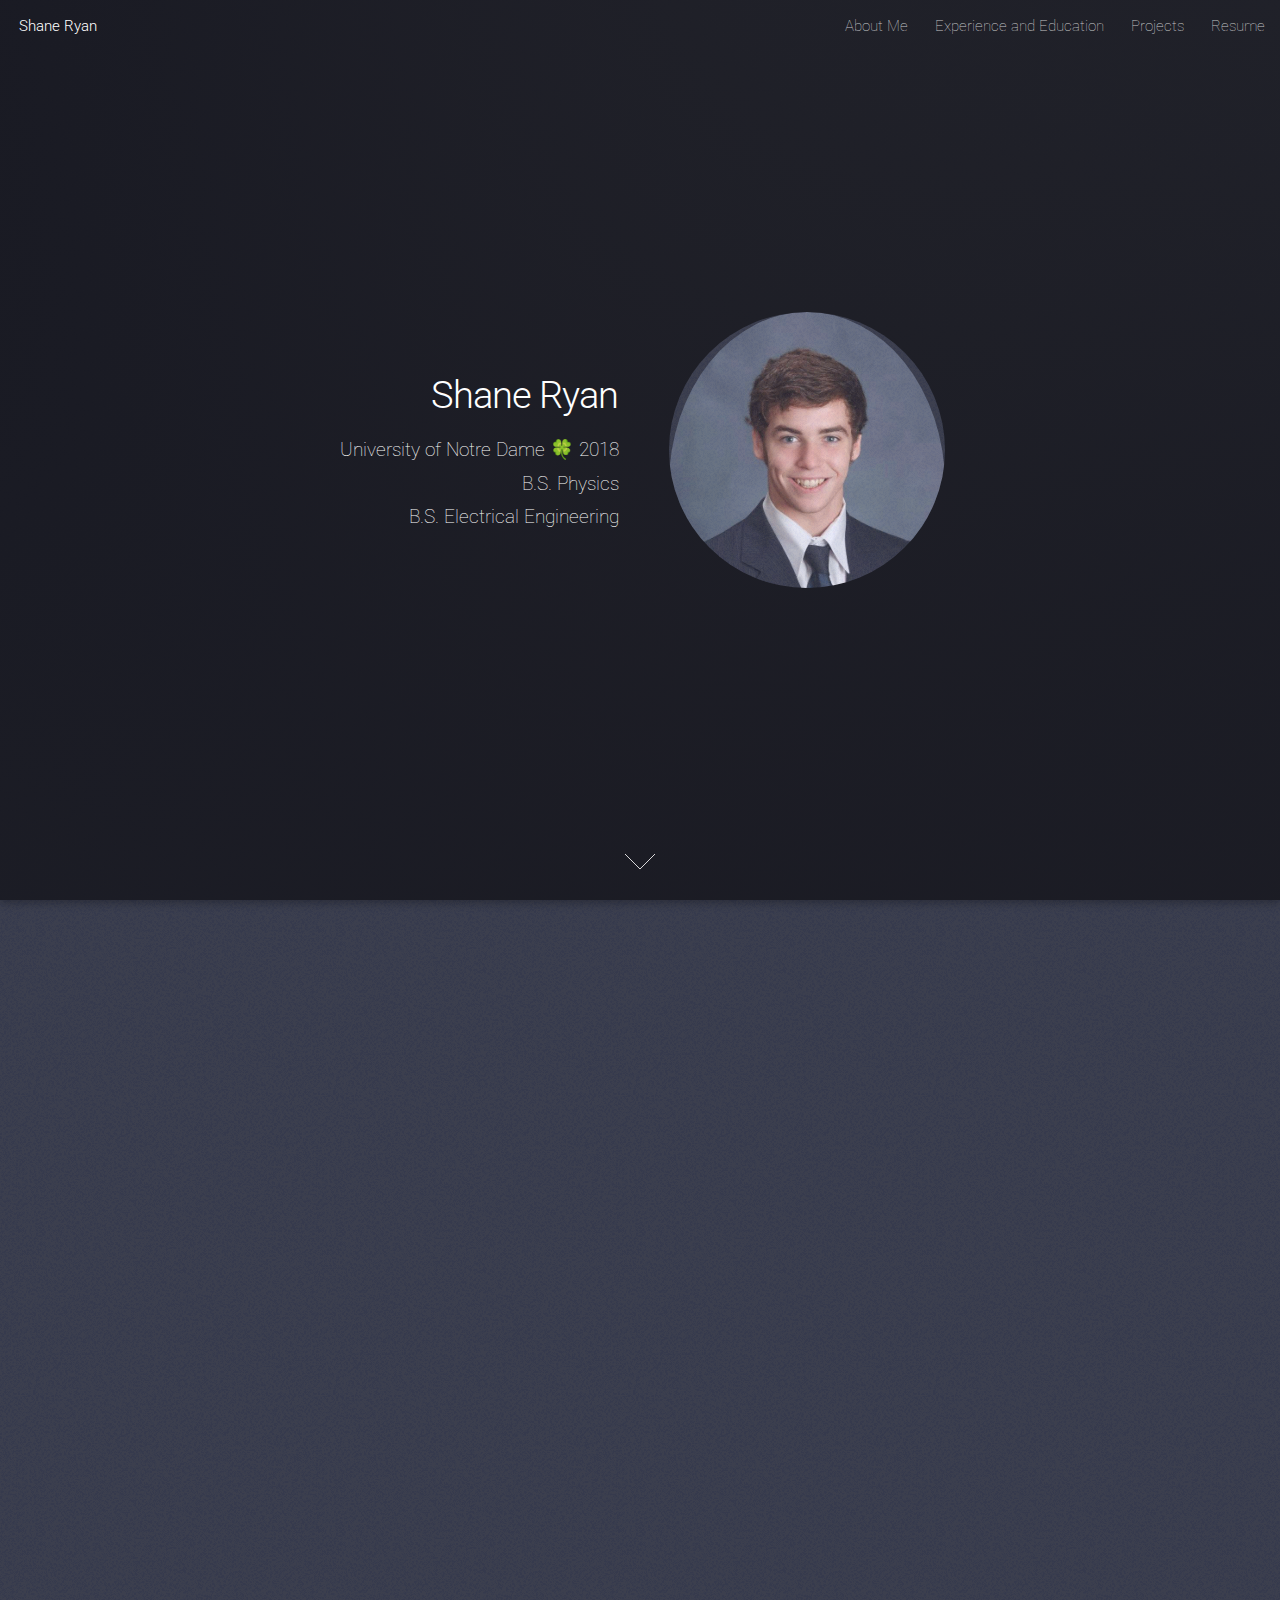
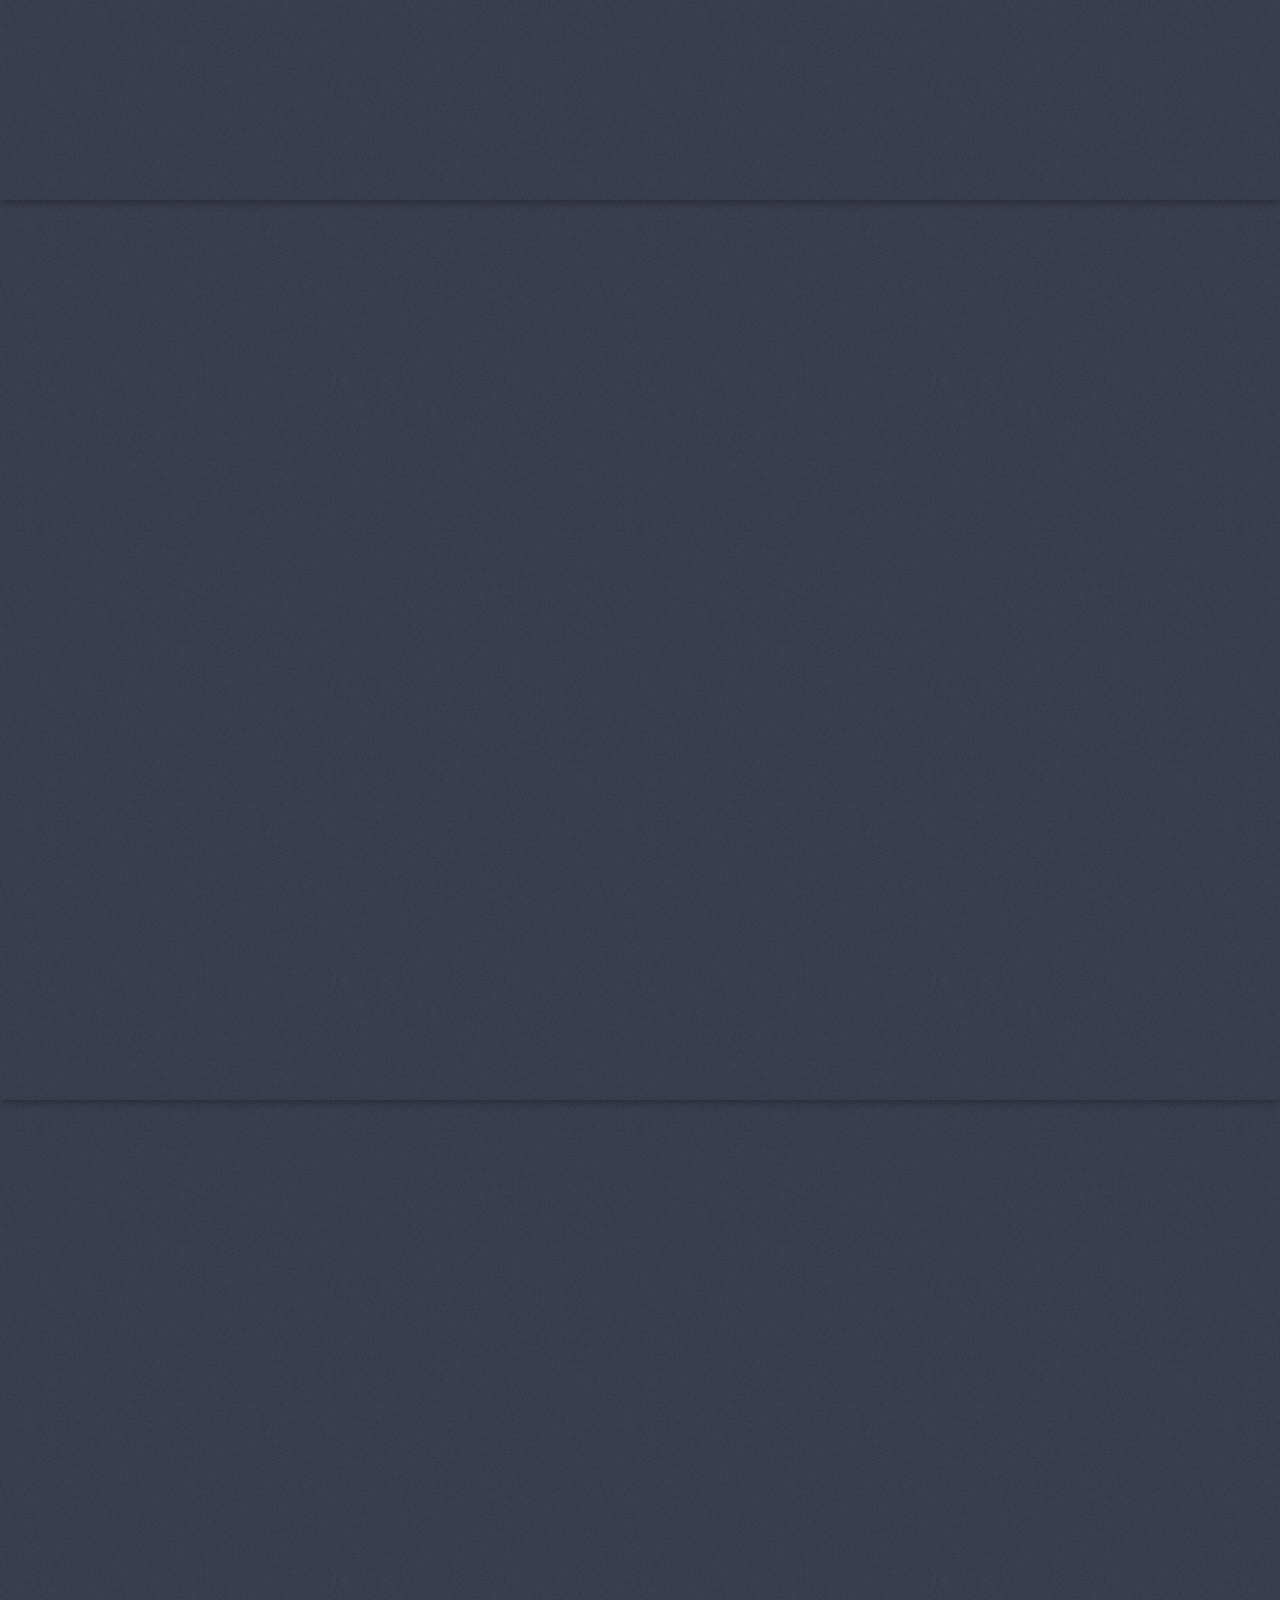
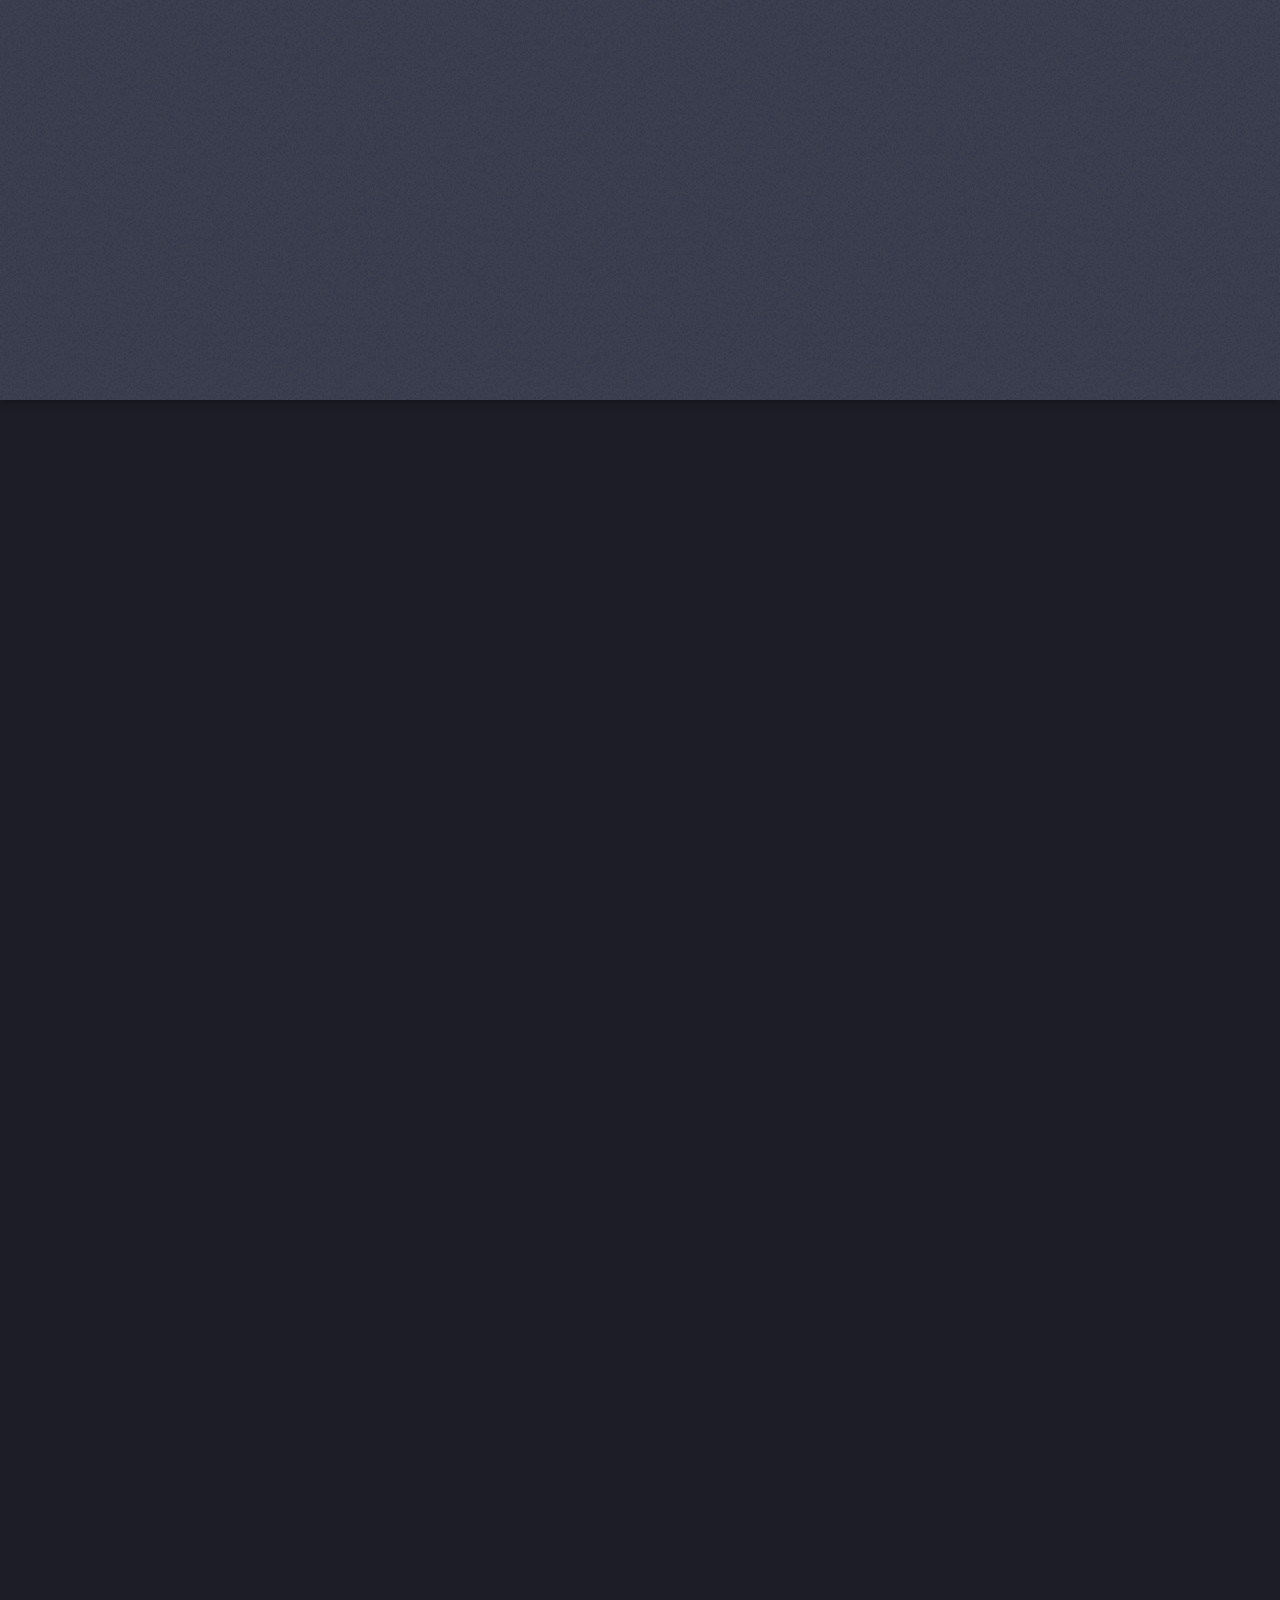
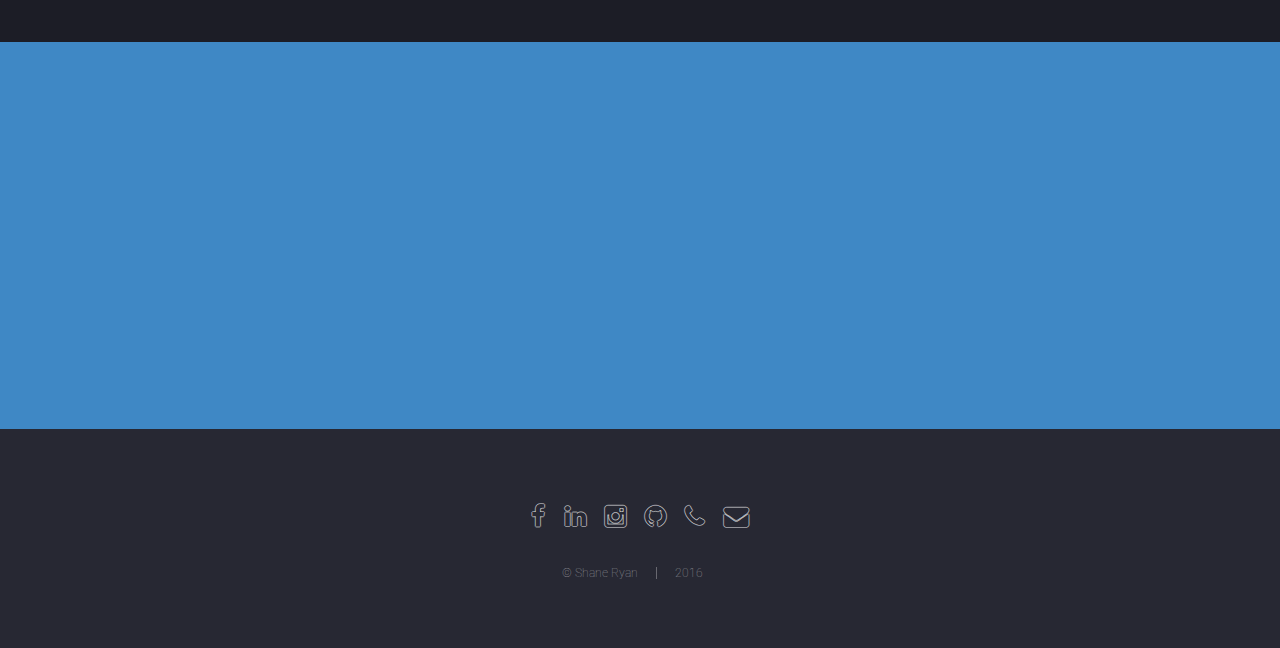
==== index.html @ 2a9b9710 "rearragning awards" ====
<!DOCTYPE HTML>
<!--
	Landed by HTML5 UP
	html5up.net | @n33co
	Free for personal and commercial use under the CCA 3.0 license (html5up.net/license)
-->
<html>
	<head>
		<title>Shane Ryan's Professional Page</title>
		<meta charset="utf-8" />
		<meta name="viewport" content="width=device-width, initial-scale=1" />
		<!--[if lte IE 8]><script src="assets/js/ie/html5shiv.js"></script><![endif]-->
		<link rel="stylesheet" href="assets/css/main.css" />
		<link rel="icon" href="images/logo_2.ico" type="image/x-icon" />
		<!--[if lte IE 9]><link rel="stylesheet" href="assets/css/ie9.css" /><![endif]-->
		<!--[if lte IE 8]><link rel="stylesheet" href="assets/css/ie8.css" /><![endif]-->
	</head>
	<body class="landing">
		<div id="page-wrapper">

			<!-- Header -->
				<header id="header">	
					<h1 id="logo"><a href="index.html" >Shane Ryan</a></h1>
					<nav id="nav">
						<ul>
							<li>
								<a href="index.html#aboutme" >About Me</a>
							</li>
							<li>
								<a href="experience.html" >Experience and Education</a>
								<ul>
									<li><a href="experience.html">University of Notre Dame</a></li>
									<li><a href="experience.html">Brodeur Nuclear Research</a></li>
									<li><a href="experience.html">Hall Optoelectronic Research</a></li>
									<li><a href="experience.html">Prospect High School</a></li>
								</ul>
							</li>
							<li>
								<a href="projects.html" >Projects</a>
								<ul>
								<!-- the idea here is to have a main projects page, with each
								drop down in the projects menu being able to jump to the project
								instance on that page.... i.e. projects.html#2 -->

									<li><a href="projects.html">Vintage Motorcycle Restoration</a></li>
									<li><a href="projects.html">POV Display</a></li>
									<li><a href="projects.html">3D Printed Drone</a></li>
									<li><a href="projects.html">Snapchat Group Server</a></li>
									<li><a href="projects.html">Internet Connected Keurig K40</a></li>
									<li><a href="projects.html">Dorm Mail Notification System</a></li>
									<li><a href="projects.html">NDRT Communications Payload</a></li>
									<li><a href="projects.html">NDRT Air Braking Payload</a></li>
								</ul>
							</li>
							<li>
								<a href="resume.pdf" >Resume</a>
									<ul>
										<li><a href="resume.pdf" >Overview</a></li>
										<li><a href="social.html" >Social Sites</a></li>
										<li><a href="index.html#contact" >Contact</a></li>
									</ul>
							</li>
							
							<!--
							<li><a href="index.html" class="button">Home</a></li>
							-->

						</ul>
					</nav>
				</header>

			<!-- Banner -->
				<section id="banner">
					<div class="content">
						<header>
							<h2>Shane Ryan</h2>
							<p>University of Notre Dame 🍀 2018<br>
							B.S. Physics<br>
							B.S. Electrical Engineering</p>
						</header>
						<span class="image"><img src="images/headshot.jpg" alt="" /></span>
					</div>
					<a href="#aboutme" class="goto-next scrolly">Next</a>
				</section>

			<!-- About Me -->
				<section id="aboutme" class="spotlight style1 bottom">
					<span class="image fit main"><img src="images/notredamebanner.jpg" alt="" /></span>
					<div class="content">
						<div class="container">
							<div class="row">
								<div class="4u 12u$(medium)">
									<header>
										<h2>Who I Am</h2>
										<ul>
											<li>Student</li>
											<li>Brother</li>
											<li>Teammate</li>
											<li>Leader</li>
										</ul>

										<!-- add bullets of inteerests here (i.e. space, tech, controls, flight, robotics, etc.) -->

									</header>
								</div>
								<div class="4u 12u$(medium)">
									<p>I am the oldest of five kids in a large, Irish family of seven.
									Championing hard work and committment, I was the 2014 Valedictorian of 
									Prospect High School, sporting a perfect GPA, 35 ACT, and 2310 SAT
									while playing varsity football and tennis.
									<br /><br />Achieving 5's on eleven AP exams in high school enabled my
									current pursuit of two degrees in four years at Notre Dame, namely Electrical Engineering
									and Physics.</p>
								</div>
								<div class="4u$ 12u$(medium)">
									<p>Now in my second year of school, I have conducted research with groups 
									in both fields.  Current leadership roles include acting as a Squad Lead 
									for the NASA sponsored Notre Dame Rocketry Team and my long-standing status as
									a campus-wide STEM tutor. <br /><br />
									Outside of the classroom I enjoy playing the acoustic guitar, tinkering with 
									Arch Linux, microcontrollers, and embedded systems, and playing dorm football and
									basketball.</p>
								</div>
							</div>
						</div>
					</div>
					<a href="#skills" class="goto-next scrolly">Next</a>
				</section>

				<!--changed-->

			<!-- Skills -->
				<section id="skills" class="spotlight style2 right">
					<span class="image fit main"><img src="images/electronics.jpg" alt="" /></span>
					<div class="content">
						<header>
							<h2>Skills</h2>
							<p>Here's what I have to offer</p>
						</header>
						<ul>
							<li>Proficient C Programmer</li>
							<li>Knowledge of C++, MATLAB, and Shell Scripting</li>
							<li>CAD - EAGLE, SolidWorks, Creo</li>
							<li>Laser Cutting and 3D Printing</li>
							<li>Electonic Systems and PCB Designgi</li>
							<li>PIC and AVR Microcontroller Enthusiast</li>
							<li>PID Control Experience</li>
							<li>HAM Radio Technicians License</li>
							<li>Experienced Linux User - Arch, git, VIM</li>
							<li>Learning Swift, HTML5 + CSS, Python, and PIC24 Assembly</li>
							<li>Excellent Comprehension and Problem Solving</li>
							<li>Thrive in Fast-Paced Environments</li>
							<li>Leader and Teammate</li>
						</ul>
						<ul class="actions">
							<li><a href="projects.html" class="button">Learn More</a></li>
						</ul>
					</div>
					<a href="#experience" class="goto-next scrolly">Next</a>
				</section>

			<!-- Experience -->
				<section id="experience" class="spotlight style3 left">
					<span class="image fit main bottom"><img src="images/space.jpg" alt="" /></span>
					<div class="content">
						<header>
							<h2>Experience</h2>
							<p>Jobs and Leadership Positions</p>
						</header>
						<ul>
							<h5><a href="https://www3.nd.edu/~nsl/html/people_students.html">Nuclear Research Lab Assistant</a></h5>
								<ul>
								<li>Designed high-voltage systems</li>
								<li>Collected and analyzed data</li>
								<li>Coauthored two scientific papers</li>
								</ul>
							<h5><a href="http://www3.nd.edu/~opto/">Optoelectronic Research Group Assistant</a></h5>
								<ul>
								<li>Repaired Class III water-cooled HeNe laser</li>
								<li>Characterized modes of said laser</li>
								<li>Assist in miscellaneous lab tasks currently</li>
								</ul>
							<h5><a href="http://ndrocketteam.com/#/team">Notre Dame Rocketry Team Squad Leader</a></h5>
								<ul>
								<li>Designed communications payload</li>
								<li>Overcame technical constraints</li>
								<li>Delegated work, managed people</li>
								</ul>
						</ul>
						<ul class="actions">
							<li><a href="experiences.html" class="button">Learn More</a></li>
						</ul>
					</div>
					<a href="#awards" class="goto-next scrolly">Next</a>
				</section>

			<!-- Awards -->
				<section id="awards" class="wrapper style1 special fade-up">
					<div class="container">
						<header class="major">
							<h2>Awards and Honors</h2>
							<p>Here are some of my recent accomplishments</p>
						</header>
						<div class="box alt">
							<div class="row uniform">
								<section class="4u 6u$(medium) 12u$(xsmall)">
									<span class="icon alt major fa-gears"></span>
									<h3>Engineering Honors Program</h3>
									<p>Recruited for a highly selective, twenty person, <a href="https://engineering.nd.edu/academics/programs/ehp/admission-to-esp-ehp">
									accelerated engineering program</a>&nbsp;on campus.</p>
								</section>

								<section class="4u 6u(medium) 12u$(xsmall)">
									<span class="icon alt major fa-university"></span>
									<h3>Trustey Engineering Scholar</h3>
									<p>Engineering <a href="http://financialaid.nd.edu/prospective-students/funding/merit-based-assistance/trustey-family-scholar-award/">
									Merit Scholarship</a>&nbsp;of $100,000 awarded to five Notre Dame students annually.</p>
								</section>

								<section class="4u$ 6u$(medium) 12u$(xsmall)">
									<span class="icon alt major fa-flask"></span>
									<h3>Rocketry Team Squad Leader</h3>
									<p>One of three Squad Leaders on the <a href="http://www.nasa.gov/audience/forstudents/studentlaunch/home/">
									NASA sponsored</a>&nbsp;Notre Dame Rocketry Team.</p>
								</section>

								<section class="4u 6u(medium) 12u$(xsmall)">
									<span class="icon alt major fa-graduation-cap"></span>
									<h3>Prospect High School Valedictorian</h3>
									<p>Number 1 of 525 in my <a href="http://www.usnews.com/education/best-high-schools/illinois/districts/township-high-school-district-214/prospect-high-school-6471">school</a>&nbsp;and highest GPA in the school district.</p>
								</section>

								<section class="4u 6u$(medium) 12u$(xsmall)">
									<span class="icon alt major fa-file-text"></span>
									<h3>Co-Author of Two Scientific Papers</h3>
                                    <p>Listed as co-author of <a href="RF_Carpet_Repelling_Force-v7.pdf">two publications</a>&nbsp;in 
                                    a prominent nuclear science journal.</p>
								</section>

								<section class="4u$ 6u(medium) 12u$(xsmall)">
									<span class="icon alt major">
										<p></p>
											<p><h2>2310</h2></p>
									</span>
									<h3>SAT</h3>
									<p>Scoring a 2310 three-part and 1580 two-part places me higher than
									<a href="https://en.wikipedia.org/wiki/SAT#Raw_scores.2C_scaled_scores.2C_and_percentiles" >99.5</a>
									&nbsp;percent of test takers.</p>
								</section>

								<section class="4u 6u(medium) 12u$(xsmall)">
									<span class="icon alt major fa">
										<p></p>
											<p><h2>5</h2></p>
									</span>
									<h3>National AP Scholar</h3>
									<p>Earned by scoring 5's on eleven rigorous AP exams.</p>
								</section>

								<section class="4u 6u$(medium) 12u$(xsmall)">
									<span class="icon alt major">
										<p></p>
											<p><h2>35</h2></p>
									</span>
									<h3>ACT</h3>
									<p>Perfect scores on Reading, Math, and Science, with a superscored 36.<br>
									<a href="https://en.wikipedia.org/wiki/ACT_(test)#Score_cumulative_percentages_and_comparison_with_SAT" >Statistics</a></p>
								</section>
                                
								<section class="4u$ 6u(medium) 12u$(xsmall)">
									<span class="icon alt major fa-trophy"></span>
									<h3>National Merit Semifinalist</h3>
									<p>Excelled in nationally standardized testing prior to the SAT and ACT.</p>
								</section>
							</div>
						</div>
						<footer class="major">
							<ul class="actions">
								<li><a href="resume.pdf" class="button special">Resume</a></li>
							</ul>
						</footer>
					</div>
				</section>

			<!-- Contact -->
				<section id="contact" class="wrapper style2 special fade-up">
					<div class="container">
						<header>
							<h2>Contact Me</h2>
							<p>Thank you for your time!<br>
							Feel free to reach out to me.</p>
							<nav>
							<ul class="icons">
								<li><a href="tel:1-847-962-1708" class="button special"><span class="label">Phone</span></a></li>
								<li><a href="mailto:sryan8@nd.edu" class="button special"><span class="label">Email</span></a></li>
							</ul>
							</nav>
							<ul>
								<p>847-962-1708&nbsp;&nbsp;&nbsp;&nbsp;&nbsp;&bull;&nbsp;&nbsp;&nbsp;&nbsp;&nbsp;sryan8@nd.edu</p>
							</ul>
						</header>
					</div>
				</section>

			<!-- Footer -->
				<footer id="footer">
					<ul class="icons">
						<li><a href="https://www.facebook.com/shane.1027" class="icon alt fa-facebook"><span class="label">Facebook</span></a></li>
						<li><a href="#" class="icon alt fa-linkedin"><span class="label">LinkedIn</span></a></li>
						<li><a href="https://www.instagram.com/sryan1027/" class="icon alt fa-instagram"><span class="label">Instagram</span></a></li>
						<li><a href="https://www.github.com/shane1027" class="icon alt fa-github"><span class="label">GitHub</span></a></li>
						<li><a href="tel:1-847-962-1708" class="icon alt fa-phone"><span class="label">Phone</span></a></li>
						<li><a href="mailto:sryan8@nd.edu" class="icon alt fa-envelope"><span class="label">Email</span></a></li>
					</ul>
					<ul class="copyright">
						<li>&copy; Shane Ryan</li><li>2016 &nbsp;&nbsp;&nbsp;&nbsp;</li>
					</ul>
				</footer>

		</div>

		<!-- Scripts -->
			<script src="assets/js/jquery.min.js"></script>
			<script src="assets/js/jquery.scrolly.min.js"></script>
			<script src="assets/js/jquery.dropotron.min.js"></script>
			<script src="assets/js/jquery.scrollex.min.js"></script>
			<script src="assets/js/skel.min.js"></script>
			<script src="assets/js/util.js"></script>
			<!--[if lte IE 8]><script src="assets/js/ie/respond.min.js"></script><![endif]-->
			<script src="assets/js/main.js"></script>

	</body>
</html>
---- assets/css/main.css ----
@import url("font-awesome.min.css");
@import url("http://fonts.googleapis.com/css?family=Roboto:100,300,100italic,300italic");

/*
	Landed by HTML5 UP
	html5up.net | @n33co
	Free for personal and commercial use under the CCA 3.0 license (html5up.net/license)
*/

/* Reset */

	html, body, div, span, applet, object, iframe, h1, h2, h3, h4, h5, h6, p, blockquote, pre, a, abbr, acronym, address, big, cite, code, del, dfn, em, img, ins, kbd, q, s, samp, small, strike, strong, sub, sup, tt, var, b, u, i, center, dl, dt, dd, ol, ul, li, fieldset, form, label, legend, table, caption, tbody, tfoot, thead, tr, th, td, article, aside, canvas, details, embed, figure, figcaption, footer, header, hgroup, menu, nav, output, ruby, section, summary, time, mark, audio, video {
		margin: 0;
		padding: 0;
		border: 0;
		font-size: 100%;
		font: inherit;
		vertical-align: baseline;
	}

	article, aside, details, figcaption, figure, footer, header, hgroup, menu, nav, section {
		display: block;
	}

	body {
		line-height: 1;
	}

	ol, ul {
		list-style: none;
	}

	blockquote, q {
		quotes: none;
	}

	blockquote:before, blockquote:after, q:before, q:after {
		content: '';
		content: none;
	}

	table {
		border-collapse: collapse;
		border-spacing: 0;
	}

	body {
		-webkit-text-size-adjust: none;
	}

/* Box Model */

	*, *:before, *:after {
		-moz-box-sizing: border-box;
		-webkit-box-sizing: border-box;
		box-sizing: border-box;
	}

/* Containers */

	.container {
		margin-left: auto;
		margin-right: auto;
	}

	.container.\31 25\25 {
		width: 100%;
		max-width: 87.5em;
		min-width: 70em;
	}

	.container.\37 5\25 {
		width: 52.5em;
	}

	.container.\35 0\25 {
		width: 35em;
	}

	.container.\32 5\25 {
		width: 17.5em;
	}

	.container {
		width: 70em;
	}

	@media screen and (max-width: 1680px) {

		.container.\31 25\25 {
			width: 100%;
			max-width: 87.5em;
			min-width: 70em;
		}

		.container.\37 5\25 {
			width: 52.5em;
		}

		.container.\35 0\25 {
			width: 35em;
		}

		.container.\32 5\25 {
			width: 17.5em;
		}

		.container {
			width: 70em;
		}

	}

	@media screen and (max-width: 1280px) {

		.container.\31 25\25 {
			width: 100%;
			max-width: 112.5%;
			min-width: 90%;
		}

		.container.\37 5\25 {
			width: 67.5%;
		}

		.container.\35 0\25 {
			width: 45%;
		}

		.container.\32 5\25 {
			width: 22.5%;
		}

		.container {
			width: 90%;
		}

	}

	@media screen and (max-width: 980px) {

		.container.\31 25\25 {
			width: 100%;
			max-width: 125%;
			min-width: 100%;
		}

		.container.\37 5\25 {
			width: 75%;
		}

		.container.\35 0\25 {
			width: 50%;
		}

		.container.\32 5\25 {
			width: 25%;
		}

		.container {
			width: 100% !important;
		}

	}

	@media screen and (max-width: 736px) {

		.container.\31 25\25 {
			width: 100%;
			max-width: 125%;
			min-width: 100%;
		}

		.container.\37 5\25 {
			width: 75%;
		}

		.container.\35 0\25 {
			width: 50%;
		}

		.container.\32 5\25 {
			width: 25%;
		}

		.container {
			width: 100% !important;
		}

	}

	@media screen and (max-width: 480px) {

		.container.\31 25\25 {
			width: 100%;
			max-width: 125%;
			min-width: 100%;
		}

		.container.\37 5\25 {
			width: 75%;
		}

		.container.\35 0\25 {
			width: 50%;
		}

		.container.\32 5\25 {
			width: 25%;
		}

		.container {
			width: 100% !important;
		}

	}

/* Grid */

	.row {
		border-bottom: solid 1px transparent;
		-moz-box-sizing: border-box;
		-webkit-box-sizing: border-box;
		box-sizing: border-box;
	}

	.row > * {
		float: left;
		-moz-box-sizing: border-box;
		-webkit-box-sizing: border-box;
		box-sizing: border-box;
	}

	.row:after, .row:before {
		content: '';
		display: block;
		clear: both;
		height: 0;
	}

	.row.uniform > * > :first-child {
		margin-top: 0;
	}

	.row.uniform > * > :last-child {
		margin-bottom: 0;
	}

	.row.\30 \25 > * {
		padding: 0 0 0 0em;
	}

	.row.\30 \25 {
		margin: 0 0 -1px 0em;
	}

	.row.uniform.\30 \25 > * {
		padding: 0em 0 0 0em;
	}

	.row.uniform.\30 \25 {
		margin: 0em 0 -1px 0em;
	}

	.row > * {
		padding: 0 0 0 2.5em;
	}

	.row {
		margin: 0 0 -1px -2.5em;
	}

	.row.uniform > * {
		padding: 2.5em 0 0 2.5em;
	}

	.row.uniform {
		margin: -2.5em 0 -1px -2.5em;
	}

	.row.\32 00\25 > * {
		padding: 0 0 0 5em;
	}

	.row.\32 00\25 {
		margin: 0 0 -1px -5em;
	}

	.row.uniform.\32 00\25 > * {
		padding: 5em 0 0 5em;
	}

	.row.uniform.\32 00\25 {
		margin: -5em 0 -1px -5em;
	}

	.row.\31 50\25 > * {
		padding: 0 0 0 3.75em;
	}

	.row.\31 50\25 {
		margin: 0 0 -1px -3.75em;
	}

	.row.uniform.\31 50\25 > * {
		padding: 3.75em 0 0 3.75em;
	}

	.row.uniform.\31 50\25 {
		margin: -3.75em 0 -1px -3.75em;
	}

	.row.\35 0\25 > * {
		padding: 0 0 0 1.25em;
	}

	.row.\35 0\25 {
		margin: 0 0 -1px -1.25em;
	}

	.row.uniform.\35 0\25 > * {
		padding: 1.25em 0 0 1.25em;
	}

	.row.uniform.\35 0\25 {
		margin: -1.25em 0 -1px -1.25em;
	}

	.row.\32 5\25 > * {
		padding: 0 0 0 0.625em;
	}

	.row.\32 5\25 {
		margin: 0 0 -1px -0.625em;
	}

	.row.uniform.\32 5\25 > * {
		padding: 0.625em 0 0 0.625em;
	}

	.row.uniform.\32 5\25 {
		margin: -0.625em 0 -1px -0.625em;
	}

	.\31 2u, .\31 2u\24 {
		width: 100%;
		clear: none;
		margin-left: 0;
	}

	.\31 1u, .\31 1u\24 {
		width: 91.6666666667%;
		clear: none;
		margin-left: 0;
	}

	.\31 0u, .\31 0u\24 {
		width: 83.3333333333%;
		clear: none;
		margin-left: 0;
	}

	.\39 u, .\39 u\24 {
		width: 75%;
		clear: none;
		margin-left: 0;
	}

	.\38 u, .\38 u\24 {
		width: 66.6666666667%;
		clear: none;
		margin-left: 0;
	}

	.\37 u, .\37 u\24 {
		width: 58.3333333333%;
		clear: none;
		margin-left: 0;
	}

	.\36 u, .\36 u\24 {
		width: 50%;
		clear: none;
		margin-left: 0;
	}

	.\35 u, .\35 u\24 {
		width: 41.6666666667%;
		clear: none;
		margin-left: 0;
	}

	.\34 u, .\34 u\24 {
		width: 33.3333333333%;
		clear: none;
		margin-left: 0;
	}

	.\33 u, .\33 u\24 {
		width: 25%;
		clear: none;
		margin-left: 0;
	}

	.\32 u, .\32 u\24 {
		width: 16.6666666667%;
		clear: none;
		margin-left: 0;
	}

	.\31 u, .\31 u\24 {
		width: 8.3333333333%;
		clear: none;
		margin-left: 0;
	}

	.\31 2u\24 + *,
	.\31 1u\24 + *,
	.\31 0u\24 + *,
	.\39 u\24 + *,
	.\38 u\24 + *,
	.\37 u\24 + *,
	.\36 u\24 + *,
	.\35 u\24 + *,
	.\34 u\24 + *,
	.\33 u\24 + *,
	.\32 u\24 + *,
	.\31 u\24 + * {
		clear: left;
	}

	.\-11u {
		margin-left: 91.66667%;
	}

	.\-10u {
		margin-left: 83.33333%;
	}

	.\-9u {
		margin-left: 75%;
	}

	.\-8u {
		margin-left: 66.66667%;
	}

	.\-7u {
		margin-left: 58.33333%;
	}

	.\-6u {
		margin-left: 50%;
	}

	.\-5u {
		margin-left: 41.66667%;
	}

	.\-4u {
		margin-left: 33.33333%;
	}

	.\-3u {
		margin-left: 25%;
	}

	.\-2u {
		margin-left: 16.66667%;
	}

	.\-1u {
		margin-left: 8.33333%;
	}

	@media screen and (max-width: 1680px) {

		.row > * {
			padding: 0 0 0 2.5em;
		}

		.row {
			margin: 0 0 -1px -2.5em;
		}

		.row.uniform > * {
			padding: 2.5em 0 0 2.5em;
		}

		.row.uniform {
			margin: -2.5em 0 -1px -2.5em;
		}

		.row.\32 00\25 > * {
			padding: 0 0 0 5em;
		}

		.row.\32 00\25 {
			margin: 0 0 -1px -5em;
		}

		.row.uniform.\32 00\25 > * {
			padding: 5em 0 0 5em;
		}

		.row.uniform.\32 00\25 {
			margin: -5em 0 -1px -5em;
		}

		.row.\31 50\25 > * {
			padding: 0 0 0 3.75em;
		}

		.row.\31 50\25 {
			margin: 0 0 -1px -3.75em;
		}

		.row.uniform.\31 50\25 > * {
			padding: 3.75em 0 0 3.75em;
		}

		.row.uniform.\31 50\25 {
			margin: -3.75em 0 -1px -3.75em;
		}

		.row.\35 0\25 > * {
			padding: 0 0 0 1.25em;
		}

		.row.\35 0\25 {
			margin: 0 0 -1px -1.25em;
		}

		.row.uniform.\35 0\25 > * {
			padding: 1.25em 0 0 1.25em;
		}

		.row.uniform.\35 0\25 {
			margin: -1.25em 0 -1px -1.25em;
		}

		.row.\32 5\25 > * {
			padding: 0 0 0 0.625em;
		}

		.row.\32 5\25 {
			margin: 0 0 -1px -0.625em;
		}

		.row.uniform.\32 5\25 > * {
			padding: 0.625em 0 0 0.625em;
		}

		.row.uniform.\32 5\25 {
			margin: -0.625em 0 -1px -0.625em;
		}

		.\31 2u\28xlarge\29, .\31 2u\24\28xlarge\29 {
			width: 100%;
			clear: none;
			margin-left: 0;
		}

		.\31 1u\28xlarge\29, .\31 1u\24\28xlarge\29 {
			width: 91.6666666667%;
			clear: none;
			margin-left: 0;
		}

		.\31 0u\28xlarge\29, .\31 0u\24\28xlarge\29 {
			width: 83.3333333333%;
			clear: none;
			margin-left: 0;
		}

		.\39 u\28xlarge\29, .\39 u\24\28xlarge\29 {
			width: 75%;
			clear: none;
			margin-left: 0;
		}

		.\38 u\28xlarge\29, .\38 u\24\28xlarge\29 {
			width: 66.6666666667%;
			clear: none;
			margin-left: 0;
		}

		.\37 u\28xlarge\29, .\37 u\24\28xlarge\29 {
			width: 58.3333333333%;
			clear: none;
			margin-left: 0;
		}

		.\36 u\28xlarge\29, .\36 u\24\28xlarge\29 {
			width: 50%;
			clear: none;
			margin-left: 0;
		}

		.\35 u\28xlarge\29, .\35 u\24\28xlarge\29 {
			width: 41.6666666667%;
			clear: none;
			margin-left: 0;
		}

		.\34 u\28xlarge\29, .\34 u\24\28xlarge\29 {
			width: 33.3333333333%;
			clear: none;
			margin-left: 0;
		}

		.\33 u\28xlarge\29, .\33 u\24\28xlarge\29 {
			width: 25%;
			clear: none;
			margin-left: 0;
		}

		.\32 u\28xlarge\29, .\32 u\24\28xlarge\29 {
			width: 16.6666666667%;
			clear: none;
			margin-left: 0;
		}

		.\31 u\28xlarge\29, .\31 u\24\28xlarge\29 {
			width: 8.3333333333%;
			clear: none;
			margin-left: 0;
		}

		.\31 2u\24\28xlarge\29 + *,
		.\31 1u\24\28xlarge\29 + *,
		.\31 0u\24\28xlarge\29 + *,
		.\39 u\24\28xlarge\29 + *,
		.\38 u\24\28xlarge\29 + *,
		.\37 u\24\28xlarge\29 + *,
		.\36 u\24\28xlarge\29 + *,
		.\35 u\24\28xlarge\29 + *,
		.\34 u\24\28xlarge\29 + *,
		.\33 u\24\28xlarge\29 + *,
		.\32 u\24\28xlarge\29 + *,
		.\31 u\24\28xlarge\29 + * {
			clear: left;
		}

		.\-11u\28xlarge\29 {
			margin-left: 91.66667%;
		}

		.\-10u\28xlarge\29 {
			margin-left: 83.33333%;
		}

		.\-9u\28xlarge\29 {
			margin-left: 75%;
		}

		.\-8u\28xlarge\29 {
			margin-left: 66.66667%;
		}

		.\-7u\28xlarge\29 {
			margin-left: 58.33333%;
		}

		.\-6u\28xlarge\29 {
			margin-left: 50%;
		}

		.\-5u\28xlarge\29 {
			margin-left: 41.66667%;
		}

		.\-4u\28xlarge\29 {
			margin-left: 33.33333%;
		}

		.\-3u\28xlarge\29 {
			margin-left: 25%;
		}

		.\-2u\28xlarge\29 {
			margin-left: 16.66667%;
		}

		.\-1u\28xlarge\29 {
			margin-left: 8.33333%;
		}

	}

	@media screen and (max-width: 1280px) {

		.row > * {
			padding: 0 0 0 2.5em;
		}

		.row {
			margin: 0 0 -1px -2.5em;
		}

		.row.uniform > * {
			padding: 2.5em 0 0 2.5em;
		}

		.row.uniform {
			margin: -2.5em 0 -1px -2.5em;
		}

		.row.\32 00\25 > * {
			padding: 0 0 0 5em;
		}

		.row.\32 00\25 {
			margin: 0 0 -1px -5em;
		}

		.row.uniform.\32 00\25 > * {
			padding: 5em 0 0 5em;
		}

		.row.uniform.\32 00\25 {
			margin: -5em 0 -1px -5em;
		}

		.row.\31 50\25 > * {
			padding: 0 0 0 3.75em;
		}

		.row.\31 50\25 {
			margin: 0 0 -1px -3.75em;
		}

		.row.uniform.\31 50\25 > * {
			padding: 3.75em 0 0 3.75em;
		}

		.row.uniform.\31 50\25 {
			margin: -3.75em 0 -1px -3.75em;
		}

		.row.\35 0\25 > * {
			padding: 0 0 0 1.25em;
		}

		.row.\35 0\25 {
			margin: 0 0 -1px -1.25em;
		}

		.row.uniform.\35 0\25 > * {
			padding: 1.25em 0 0 1.25em;
		}

		.row.uniform.\35 0\25 {
			margin: -1.25em 0 -1px -1.25em;
		}

		.row.\32 5\25 > * {
			padding: 0 0 0 0.625em;
		}

		.row.\32 5\25 {
			margin: 0 0 -1px -0.625em;
		}

		.row.uniform.\32 5\25 > * {
			padding: 0.625em 0 0 0.625em;
		}

		.row.uniform.\32 5\25 {
			margin: -0.625em 0 -1px -0.625em;
		}

		.\31 2u\28large\29, .\31 2u\24\28large\29 {
			width: 100%;
			clear: none;
			margin-left: 0;
		}

		.\31 1u\28large\29, .\31 1u\24\28large\29 {
			width: 91.6666666667%;
			clear: none;
			margin-left: 0;
		}

		.\31 0u\28large\29, .\31 0u\24\28large\29 {
			width: 83.3333333333%;
			clear: none;
			margin-left: 0;
		}

		.\39 u\28large\29, .\39 u\24\28large\29 {
			width: 75%;
			clear: none;
			margin-left: 0;
		}

		.\38 u\28large\29, .\38 u\24\28large\29 {
			width: 66.6666666667%;
			clear: none;
			margin-left: 0;
		}

		.\37 u\28large\29, .\37 u\24\28large\29 {
			width: 58.3333333333%;
			clear: none;
			margin-left: 0;
		}

		.\36 u\28large\29, .\36 u\24\28large\29 {
			width: 50%;
			clear: none;
			margin-left: 0;
		}

		.\35 u\28large\29, .\35 u\24\28large\29 {
			width: 41.6666666667%;
			clear: none;
			margin-left: 0;
		}

		.\34 u\28large\29, .\34 u\24\28large\29 {
			width: 33.3333333333%;
			clear: none;
			margin-left: 0;
		}

		.\33 u\28large\29, .\33 u\24\28large\29 {
			width: 25%;
			clear: none;
			margin-left: 0;
		}

		.\32 u\28large\29, .\32 u\24\28large\29 {
			width: 16.6666666667%;
			clear: none;
			margin-left: 0;
		}

		.\31 u\28large\29, .\31 u\24\28large\29 {
			width: 8.3333333333%;
			clear: none;
			margin-left: 0;
		}

		.\31 2u\24\28large\29 + *,
		.\31 1u\24\28large\29 + *,
		.\31 0u\24\28large\29 + *,
		.\39 u\24\28large\29 + *,
		.\38 u\24\28large\29 + *,
		.\37 u\24\28large\29 + *,
		.\36 u\24\28large\29 + *,
		.\35 u\24\28large\29 + *,
		.\34 u\24\28large\29 + *,
		.\33 u\24\28large\29 + *,
		.\32 u\24\28large\29 + *,
		.\31 u\24\28large\29 + * {
			clear: left;
		}

		.\-11u\28large\29 {
			margin-left: 91.66667%;
		}

		.\-10u\28large\29 {
			margin-left: 83.33333%;
		}

		.\-9u\28large\29 {
			margin-left: 75%;
		}

		.\-8u\28large\29 {
			margin-left: 66.66667%;
		}

		.\-7u\28large\29 {
			margin-left: 58.33333%;
		}

		.\-6u\28large\29 {
			margin-left: 50%;
		}

		.\-5u\28large\29 {
			margin-left: 41.66667%;
		}

		.\-4u\28large\29 {
			margin-left: 33.33333%;
		}

		.\-3u\28large\29 {
			margin-left: 25%;
		}

		.\-2u\28large\29 {
			margin-left: 16.66667%;
		}

		.\-1u\28large\29 {
			margin-left: 8.33333%;
		}

	}

	@media screen and (max-width: 980px) {

		.row > * {
			padding: 0 0 0 2.5em;
		}

		.row {
			margin: 0 0 -1px -2.5em;
		}

		.row.uniform > * {
			padding: 2.5em 0 0 2.5em;
		}

		.row.uniform {
			margin: -2.5em 0 -1px -2.5em;
		}

		.row.\32 00\25 > * {
			padding: 0 0 0 5em;
		}

		.row.\32 00\25 {
			margin: 0 0 -1px -5em;
		}

		.row.uniform.\32 00\25 > * {
			padding: 5em 0 0 5em;
		}

		.row.uniform.\32 00\25 {
			margin: -5em 0 -1px -5em;
		}

		.row.\31 50\25 > * {
			padding: 0 0 0 3.75em;
		}

		.row.\31 50\25 {
			margin: 0 0 -1px -3.75em;
		}

		.row.uniform.\31 50\25 > * {
			padding: 3.75em 0 0 3.75em;
		}

		.row.uniform.\31 50\25 {
			margin: -3.75em 0 -1px -3.75em;
		}

		.row.\35 0\25 > * {
			padding: 0 0 0 1.25em;
		}

		.row.\35 0\25 {
			margin: 0 0 -1px -1.25em;
		}

		.row.uniform.\35 0\25 > * {
			padding: 1.25em 0 0 1.25em;
		}

		.row.uniform.\35 0\25 {
			margin: -1.25em 0 -1px -1.25em;
		}

		.row.\32 5\25 > * {
			padding: 0 0 0 0.625em;
		}

		.row.\32 5\25 {
			margin: 0 0 -1px -0.625em;
		}

		.row.uniform.\32 5\25 > * {
			padding: 0.625em 0 0 0.625em;
		}

		.row.uniform.\32 5\25 {
			margin: -0.625em 0 -1px -0.625em;
		}

		.\31 2u\28medium\29, .\31 2u\24\28medium\29 {
			width: 100%;
			clear: none;
			margin-left: 0;
		}

		.\31 1u\28medium\29, .\31 1u\24\28medium\29 {
			width: 91.6666666667%;
			clear: none;
			margin-left: 0;
		}

		.\31 0u\28medium\29, .\31 0u\24\28medium\29 {
			width: 83.3333333333%;
			clear: none;
			margin-left: 0;
		}

		.\39 u\28medium\29, .\39 u\24\28medium\29 {
			width: 75%;
			clear: none;
			margin-left: 0;
		}

		.\38 u\28medium\29, .\38 u\24\28medium\29 {
			width: 66.6666666667%;
			clear: none;
			margin-left: 0;
		}

		.\37 u\28medium\29, .\37 u\24\28medium\29 {
			width: 58.3333333333%;
			clear: none;
			margin-left: 0;
		}

		.\36 u\28medium\29, .\36 u\24\28medium\29 {
			width: 50%;
			clear: none;
			margin-left: 0;
		}

		.\35 u\28medium\29, .\35 u\24\28medium\29 {
			width: 41.6666666667%;
			clear: none;
			margin-left: 0;
		}

		.\34 u\28medium\29, .\34 u\24\28medium\29 {
			width: 33.3333333333%;
			clear: none;
			margin-left: 0;
		}

		.\33 u\28medium\29, .\33 u\24\28medium\29 {
			width: 25%;
			clear: none;
			margin-left: 0;
		}

		.\32 u\28medium\29, .\32 u\24\28medium\29 {
			width: 16.6666666667%;
			clear: none;
			margin-left: 0;
		}

		.\31 u\28medium\29, .\31 u\24\28medium\29 {
			width: 8.3333333333%;
			clear: none;
			margin-left: 0;
		}

		.\31 2u\24\28medium\29 + *,
		.\31 1u\24\28medium\29 + *,
		.\31 0u\24\28medium\29 + *,
		.\39 u\24\28medium\29 + *,
		.\38 u\24\28medium\29 + *,
		.\37 u\24\28medium\29 + *,
		.\36 u\24\28medium\29 + *,
		.\35 u\24\28medium\29 + *,
		.\34 u\24\28medium\29 + *,
		.\33 u\24\28medium\29 + *,
		.\32 u\24\28medium\29 + *,
		.\31 u\24\28medium\29 + * {
			clear: left;
		}

		.\-11u\28medium\29 {
			margin-left: 91.66667%;
		}

		.\-10u\28medium\29 {
			margin-left: 83.33333%;
		}

		.\-9u\28medium\29 {
			margin-left: 75%;
		}

		.\-8u\28medium\29 {
			margin-left: 66.66667%;
		}

		.\-7u\28medium\29 {
			margin-left: 58.33333%;
		}

		.\-6u\28medium\29 {
			margin-left: 50%;
		}

		.\-5u\28medium\29 {
			margin-left: 41.66667%;
		}

		.\-4u\28medium\29 {
			margin-left: 33.33333%;
		}

		.\-3u\28medium\29 {
			margin-left: 25%;
		}

		.\-2u\28medium\29 {
			margin-left: 16.66667%;
		}

		.\-1u\28medium\29 {
			margin-left: 8.33333%;
		}

	}

	@media screen and (max-width: 736px) {

		.row > * {
			padding: 0 0 0 2.5em;
		}

		.row {
			margin: 0 0 -1px -2.5em;
		}

		.row.uniform > * {
			padding: 2.5em 0 0 2.5em;
		}

		.row.uniform {
			margin: -2.5em 0 -1px -2.5em;
		}

		.row.\32 00\25 > * {
			padding: 0 0 0 5em;
		}

		.row.\32 00\25 {
			margin: 0 0 -1px -5em;
		}

		.row.uniform.\32 00\25 > * {
			padding: 5em 0 0 5em;
		}

		.row.uniform.\32 00\25 {
			margin: -5em 0 -1px -5em;
		}

		.row.\31 50\25 > * {
			padding: 0 0 0 3.75em;
		}

		.row.\31 50\25 {
			margin: 0 0 -1px -3.75em;
		}

		.row.uniform.\31 50\25 > * {
			padding: 3.75em 0 0 3.75em;
		}

		.row.uniform.\31 50\25 {
			margin: -3.75em 0 -1px -3.75em;
		}

		.row.\35 0\25 > * {
			padding: 0 0 0 1.25em;
		}

		.row.\35 0\25 {
			margin: 0 0 -1px -1.25em;
		}

		.row.uniform.\35 0\25 > * {
			padding: 1.25em 0 0 1.25em;
		}

		.row.uniform.\35 0\25 {
			margin: -1.25em 0 -1px -1.25em;
		}

		.row.\32 5\25 > * {
			padding: 0 0 0 0.625em;
		}

		.row.\32 5\25 {
			margin: 0 0 -1px -0.625em;
		}

		.row.uniform.\32 5\25 > * {
			padding: 0.625em 0 0 0.625em;
		}

		.row.uniform.\32 5\25 {
			margin: -0.625em 0 -1px -0.625em;
		}

		.\31 2u\28small\29, .\31 2u\24\28small\29 {
			width: 100%;
			clear: none;
			margin-left: 0;
		}

		.\31 1u\28small\29, .\31 1u\24\28small\29 {
			width: 91.6666666667%;
			clear: none;
			margin-left: 0;
		}

		.\31 0u\28small\29, .\31 0u\24\28small\29 {
			width: 83.3333333333%;
			clear: none;
			margin-left: 0;
		}

		.\39 u\28small\29, .\39 u\24\28small\29 {
			width: 75%;
			clear: none;
			margin-left: 0;
		}

		.\38 u\28small\29, .\38 u\24\28small\29 {
			width: 66.6666666667%;
			clear: none;
			margin-left: 0;
		}

		.\37 u\28small\29, .\37 u\24\28small\29 {
			width: 58.3333333333%;
			clear: none;
			margin-left: 0;
		}

		.\36 u\28small\29, .\36 u\24\28small\29 {
			width: 50%;
			clear: none;
			margin-left: 0;
		}

		.\35 u\28small\29, .\35 u\24\28small\29 {
			width: 41.6666666667%;
			clear: none;
			margin-left: 0;
		}

		.\34 u\28small\29, .\34 u\24\28small\29 {
			width: 33.3333333333%;
			clear: none;
			margin-left: 0;
		}

		.\33 u\28small\29, .\33 u\24\28small\29 {
			width: 25%;
			clear: none;
			margin-left: 0;
		}

		.\32 u\28small\29, .\32 u\24\28small\29 {
			width: 16.6666666667%;
			clear: none;
			margin-left: 0;
		}

		.\31 u\28small\29, .\31 u\24\28small\29 {
			width: 8.3333333333%;
			clear: none;
			margin-left: 0;
		}

		.\31 2u\24\28small\29 + *,
		.\31 1u\24\28small\29 + *,
		.\31 0u\24\28small\29 + *,
		.\39 u\24\28small\29 + *,
		.\38 u\24\28small\29 + *,
		.\37 u\24\28small\29 + *,
		.\36 u\24\28small\29 + *,
		.\35 u\24\28small\29 + *,
		.\34 u\24\28small\29 + *,
		.\33 u\24\28small\29 + *,
		.\32 u\24\28small\29 + *,
		.\31 u\24\28small\29 + * {
			clear: left;
		}

		.\-11u\28small\29 {
			margin-left: 91.66667%;
		}

		.\-10u\28small\29 {
			margin-left: 83.33333%;
		}

		.\-9u\28small\29 {
			margin-left: 75%;
		}

		.\-8u\28small\29 {
			margin-left: 66.66667%;
		}

		.\-7u\28small\29 {
			margin-left: 58.33333%;
		}

		.\-6u\28small\29 {
			margin-left: 50%;
		}

		.\-5u\28small\29 {
			margin-left: 41.66667%;
		}

		.\-4u\28small\29 {
			margin-left: 33.33333%;
		}

		.\-3u\28small\29 {
			margin-left: 25%;
		}

		.\-2u\28small\29 {
			margin-left: 16.66667%;
		}

		.\-1u\28small\29 {
			margin-left: 8.33333%;
		}

	}

	@media screen and (max-width: 480px) {

		.row > * {
			padding: 0 0 0 2.5em;
		}

		.row {
			margin: 0 0 -1px -2.5em;
		}

		.row.uniform > * {
			padding: 2.5em 0 0 2.5em;
		}

		.row.uniform {
			margin: -2.5em 0 -1px -2.5em;
		}

		.row.\32 00\25 > * {
			padding: 0 0 0 5em;
		}

		.row.\32 00\25 {
			margin: 0 0 -1px -5em;
		}

		.row.uniform.\32 00\25 > * {
			padding: 5em 0 0 5em;
		}

		.row.uniform.\32 00\25 {
			margin: -5em 0 -1px -5em;
		}

		.row.\31 50\25 > * {
			padding: 0 0 0 3.75em;
		}

		.row.\31 50\25 {
			margin: 0 0 -1px -3.75em;
		}

		.row.uniform.\31 50\25 > * {
			padding: 3.75em 0 0 3.75em;
		}

		.row.uniform.\31 50\25 {
			margin: -3.75em 0 -1px -3.75em;
		}

		.row.\35 0\25 > * {
			padding: 0 0 0 1.25em;
		}

		.row.\35 0\25 {
			margin: 0 0 -1px -1.25em;
		}

		.row.uniform.\35 0\25 > * {
			padding: 1.25em 0 0 1.25em;
		}

		.row.uniform.\35 0\25 {
			margin: -1.25em 0 -1px -1.25em;
		}

		.row.\32 5\25 > * {
			padding: 0 0 0 0.625em;
		}

		.row.\32 5\25 {
			margin: 0 0 -1px -0.625em;
		}

		.row.uniform.\32 5\25 > * {
			padding: 0.625em 0 0 0.625em;
		}

		.row.uniform.\32 5\25 {
			margin: -0.625em 0 -1px -0.625em;
		}

		.\31 2u\28xsmall\29, .\31 2u\24\28xsmall\29 {
			width: 100%;
			clear: none;
			margin-left: 0;
		}

		.\31 1u\28xsmall\29, .\31 1u\24\28xsmall\29 {
			width: 91.6666666667%;
			clear: none;
			margin-left: 0;
		}

		.\31 0u\28xsmall\29, .\31 0u\24\28xsmall\29 {
			width: 83.3333333333%;
			clear: none;
			margin-left: 0;
		}

		.\39 u\28xsmall\29, .\39 u\24\28xsmall\29 {
			width: 75%;
			clear: none;
			margin-left: 0;
		}

		.\38 u\28xsmall\29, .\38 u\24\28xsmall\29 {
			width: 66.6666666667%;
			clear: none;
			margin-left: 0;
		}

		.\37 u\28xsmall\29, .\37 u\24\28xsmall\29 {
			width: 58.3333333333%;
			clear: none;
			margin-left: 0;
		}

		.\36 u\28xsmall\29, .\36 u\24\28xsmall\29 {
			width: 50%;
			clear: none;
			margin-left: 0;
		}

		.\35 u\28xsmall\29, .\35 u\24\28xsmall\29 {
			width: 41.6666666667%;
			clear: none;
			margin-left: 0;
		}

		.\34 u\28xsmall\29, .\34 u\24\28xsmall\29 {
			width: 33.3333333333%;
			clear: none;
			margin-left: 0;
		}

		.\33 u\28xsmall\29, .\33 u\24\28xsmall\29 {
			width: 25%;
			clear: none;
			margin-left: 0;
		}

		.\32 u\28xsmall\29, .\32 u\24\28xsmall\29 {
			width: 16.6666666667%;
			clear: none;
			margin-left: 0;
		}

		.\31 u\28xsmall\29, .\31 u\24\28xsmall\29 {
			width: 8.3333333333%;
			clear: none;
			margin-left: 0;
		}

		.\31 2u\24\28xsmall\29 + *,
		.\31 1u\24\28xsmall\29 + *,
		.\31 0u\24\28xsmall\29 + *,
		.\39 u\24\28xsmall\29 + *,
		.\38 u\24\28xsmall\29 + *,
		.\37 u\24\28xsmall\29 + *,
		.\36 u\24\28xsmall\29 + *,
		.\35 u\24\28xsmall\29 + *,
		.\34 u\24\28xsmall\29 + *,
		.\33 u\24\28xsmall\29 + *,
		.\32 u\24\28xsmall\29 + *,
		.\31 u\24\28xsmall\29 + * {
			clear: left;
		}

		.\-11u\28xsmall\29 {
			margin-left: 91.66667%;
		}

		.\-10u\28xsmall\29 {
			margin-left: 83.33333%;
		}

		.\-9u\28xsmall\29 {
			margin-left: 75%;
		}

		.\-8u\28xsmall\29 {
			margin-left: 66.66667%;
		}

		.\-7u\28xsmall\29 {
			margin-left: 58.33333%;
		}

		.\-6u\28xsmall\29 {
			margin-left: 50%;
		}

		.\-5u\28xsmall\29 {
			margin-left: 41.66667%;
		}

		.\-4u\28xsmall\29 {
			margin-left: 33.33333%;
		}

		.\-3u\28xsmall\29 {
			margin-left: 25%;
		}

		.\-2u\28xsmall\29 {
			margin-left: 16.66667%;
		}

		.\-1u\28xsmall\29 {
			margin-left: 8.33333%;
		}

	}

/* Basic */

	html, body {
		background: #1c1d26;
	}

	body.is-loading *, body.is-loading *:before, body.is-loading *:after {
		-moz-animation: none !important;
		-webkit-animation: none !important;
		-ms-animation: none !important;
		animation: none !important;
		-moz-transition: none !important;
		-webkit-transition: none !important;
		-ms-transition: none !important;
		transition: none !important;
	}

	body, input, select, textarea {
		color: rgba(255, 255, 255, 0.75);
		font-family: "Roboto", Helvetica, sans-serif;
		font-size: 15pt;
		font-weight: 100;
		line-height: 1.75em;
	}

	a {
		-moz-transition: border-color 0.2s ease-in-out, color 0.2s ease-in-out;
		-webkit-transition: border-color 0.2s ease-in-out, color 0.2s ease-in-out;
		-ms-transition: border-color 0.2s ease-in-out, color 0.2s ease-in-out;
		transition: border-color 0.2s ease-in-out, color 0.2s ease-in-out;
		border-bottom: dotted 1px;
		color: #3f88c5;
		text-decoration: none;
	}

		a:hover {
			color: #3f88c5 !important;
			border-bottom-color: transparent;
		}

	strong, b {
		color: #ffffff;
		font-weight: 300;
	}

	em, i {
		font-style: italic;
	}

	p {
		margin: 0 0 2em 0;
	}

	h1, h2, h3, h4, h5, h6 {
		color: #ffffff;
		font-weight: 300;
		line-height: 1em;
		margin: 0 0 1em 0;
	}

		h1 a, h2 a, h3 a, h4 a, h5 a, h6 a {
			color: inherit;
			border: 0;
		}

	h2 {
		font-size: 2em;
		line-height: 1.5em;
		letter-spacing: -0.025em;
	}

	h3 {
		font-size: 1.35em;
		line-height: 1.5em;
	}

	h4 {
		font-size: 1.1em;
		line-height: 1.5em;
	}

	h5 {
		font-size: 0.9em;
		line-height: 1.5em;
	}

	h6 {
		font-size: 0.7em;
		line-height: 1.5em;
	}

	sub {
		font-size: 0.8em;
		position: relative;
		top: 0.5em;
	}

	sup {
		font-size: 0.8em;
		position: relative;
		top: -0.5em;
	}

	hr {
		border: 0;
		border-bottom: solid 1px rgba(255, 255, 255, 0.3);
		margin: 3em 0;
	}

		hr.major {
			margin: 4em 0;
		}

	blockquote {
		border-left: solid 4px rgba(255, 255, 255, 0.3);
		font-style: italic;
		margin: 0 0 2em 0;
		padding: 0.5em 0 0.5em 2em;
	}

	code {
		background: rgba(255, 255, 255, 0.075);
		border-radius: 4px;
		font-family: "Courier New", monospace;
		font-size: 0.9em;
		margin: 0 0.25em;
		padding: 0.25em 0.65em;
	}

	pre {
		-webkit-overflow-scrolling: touch;
		font-family: "Courier New", monospace;
		font-size: 0.9em;
		margin: 0 0 2em 0;
	}

		pre code {
			display: block;
			line-height: 1.75em;
			padding: 1em 1.5em;
			overflow-x: auto;
		}

	.align-left {
		text-align: left;
	}

	.align-center {
		text-align: center;
	}

	.align-right {
		text-align: right;
	}

/* Loader */

	@-moz-keyframes spinner-show {
		0% {
			opacity: 0;
		}

		100% {
			opacity: 1;
		}
	}

	@-webkit-keyframes spinner-show {
		0% {
			opacity: 0;
		}

		100% {
			opacity: 1;
		}
	}

	@-ms-keyframes spinner-show {
		0% {
			opacity: 0;
		}

		100% {
			opacity: 1;
		}
	}

	@keyframes spinner-show {
		0% {
			opacity: 0;
		}

		100% {
			opacity: 1;
		}
	}

	@-moz-keyframes spinner-hide {
		0% {
			color: rgba(255, 255, 255, 0.15);
			z-index: 100001;
			-moz-transform: scale(1) rotate(0deg);
			-webkit-transform: scale(1) rotate(0deg);
			-ms-transform: scale(1) rotate(0deg);
			transform: scale(1) rotate(0deg);
		}

		99% {
			color: #1c1d26;
			z-index: 100001;
			-moz-transform: scale(0.5) rotate(360deg);
			-webkit-transform: scale(0.5) rotate(360deg);
			-ms-transform: scale(0.5) rotate(360deg);
			transform: scale(0.5) rotate(360deg);
		}

		100% {
			color: #1c1d26;
			z-index: -1;
			-moz-transform: scale(0.5) rotate(360deg);
			-webkit-transform: scale(0.5) rotate(360deg);
			-ms-transform: scale(0.5) rotate(360deg);
			transform: scale(0.5) rotate(360deg);
		}
	}

	@-webkit-keyframes spinner-hide {
		0% {
			color: rgba(255, 255, 255, 0.15);
			z-index: 100001;
			-moz-transform: scale(1) rotate(0deg);
			-webkit-transform: scale(1) rotate(0deg);
			-ms-transform: scale(1) rotate(0deg);
			transform: scale(1) rotate(0deg);
		}

		99% {
			color: #1c1d26;
			z-index: 100001;
			-moz-transform: scale(0.5) rotate(360deg);
			-webkit-transform: scale(0.5) rotate(360deg);
			-ms-transform: scale(0.5) rotate(360deg);
			transform: scale(0.5) rotate(360deg);
		}

		100% {
			color: #1c1d26;
			z-index: -1;
			-moz-transform: scale(0.5) rotate(360deg);
			-webkit-transform: scale(0.5) rotate(360deg);
			-ms-transform: scale(0.5) rotate(360deg);
			transform: scale(0.5) rotate(360deg);
		}
	}

	@-ms-keyframes spinner-hide {
		0% {
			color: rgba(255, 255, 255, 0.15);
			z-index: 100001;
			-moz-transform: scale(1) rotate(0deg);
			-webkit-transform: scale(1) rotate(0deg);
			-ms-transform: scale(1) rotate(0deg);
			transform: scale(1) rotate(0deg);
		}

		99% {
			color: #1c1d26;
			z-index: 100001;
			-moz-transform: scale(0.5) rotate(360deg);
			-webkit-transform: scale(0.5) rotate(360deg);
			-ms-transform: scale(0.5) rotate(360deg);
			transform: scale(0.5) rotate(360deg);
		}

		100% {
			color: #1c1d26;
			z-index: -1;
			-moz-transform: scale(0.5) rotate(360deg);
			-webkit-transform: scale(0.5) rotate(360deg);
			-ms-transform: scale(0.5) rotate(360deg);
			transform: scale(0.5) rotate(360deg);
		}
	}

	@keyframes spinner-hide {
		0% {
			color: rgba(255, 255, 255, 0.15);
			z-index: 100001;
			-moz-transform: scale(1) rotate(0deg);
			-webkit-transform: scale(1) rotate(0deg);
			-ms-transform: scale(1) rotate(0deg);
			transform: scale(1) rotate(0deg);
		}

		99% {
			color: #1c1d26;
			z-index: 100001;
			-moz-transform: scale(0.5) rotate(360deg);
			-webkit-transform: scale(0.5) rotate(360deg);
			-ms-transform: scale(0.5) rotate(360deg);
			transform: scale(0.5) rotate(360deg);
		}

		100% {
			color: #1c1d26;
			z-index: -1;
			-moz-transform: scale(0.5) rotate(360deg);
			-webkit-transform: scale(0.5) rotate(360deg);
			-ms-transform: scale(0.5) rotate(360deg);
			transform: scale(0.5) rotate(360deg);
		}
	}

	@-moz-keyframes spinner-rotate {
		0% {
			-moz-transform: scale(1) rotate(0deg);
			-webkit-transform: scale(1) rotate(0deg);
			-ms-transform: scale(1) rotate(0deg);
			transform: scale(1) rotate(0deg);
		}

		100% {
			-moz-transform: scale(1) rotate(360deg);
			-webkit-transform: scale(1) rotate(360deg);
			-ms-transform: scale(1) rotate(360deg);
			transform: scale(1) rotate(360deg);
		}
	}

	@-webkit-keyframes spinner-rotate {
		0% {
			-moz-transform: scale(1) rotate(0deg);
			-webkit-transform: scale(1) rotate(0deg);
			-ms-transform: scale(1) rotate(0deg);
			transform: scale(1) rotate(0deg);
		}

		100% {
			-moz-transform: scale(1) rotate(360deg);
			-webkit-transform: scale(1) rotate(360deg);
			-ms-transform: scale(1) rotate(360deg);
			transform: scale(1) rotate(360deg);
		}
	}

	@-ms-keyframes spinner-rotate {
		0% {
			-moz-transform: scale(1) rotate(0deg);
			-webkit-transform: scale(1) rotate(0deg);
			-ms-transform: scale(1) rotate(0deg);
			transform: scale(1) rotate(0deg);
		}

		100% {
			-moz-transform: scale(1) rotate(360deg);
			-webkit-transform: scale(1) rotate(360deg);
			-ms-transform: scale(1) rotate(360deg);
			transform: scale(1) rotate(360deg);
		}
	}

	@keyframes spinner-rotate {
		0% {
			-moz-transform: scale(1) rotate(0deg);
			-webkit-transform: scale(1) rotate(0deg);
			-ms-transform: scale(1) rotate(0deg);
			transform: scale(1) rotate(0deg);
		}

		100% {
			-moz-transform: scale(1) rotate(360deg);
			-webkit-transform: scale(1) rotate(360deg);
			-ms-transform: scale(1) rotate(360deg);
			transform: scale(1) rotate(360deg);
		}
	}

	@-moz-keyframes overlay-hide {
		0% {
			opacity: 1;
			z-index: 100000;
		}

		15% {
			opacity: 1;
			z-index: 100000;
		}

		99% {
			opacity: 0;
			z-index: 100000;
		}

		100% {
			opacity: 0;
			z-index: -1;
		}
	}

	@-webkit-keyframes overlay-hide {
		0% {
			opacity: 1;
			z-index: 100000;
		}

		15% {
			opacity: 1;
			z-index: 100000;
		}

		99% {
			opacity: 0;
			z-index: 100000;
		}

		100% {
			opacity: 0;
			z-index: -1;
		}
	}

	@-ms-keyframes overlay-hide {
		0% {
			opacity: 1;
			z-index: 100000;
		}

		15% {
			opacity: 1;
			z-index: 100000;
		}

		99% {
			opacity: 0;
			z-index: 100000;
		}

		100% {
			opacity: 0;
			z-index: -1;
		}
	}

	@keyframes overlay-hide {
		0% {
			opacity: 1;
			z-index: 100000;
		}

		15% {
			opacity: 1;
			z-index: 100000;
		}

		99% {
			opacity: 0;
			z-index: 100000;
		}

		100% {
			opacity: 0;
			z-index: -1;
		}
	}

	body.landing {
		text-decoration: none;
	}

		body.landing:before {
			-moz-osx-font-smoothing: grayscale;
			-webkit-font-smoothing: antialiased;
			font-family: FontAwesome;
			font-style: normal;
			font-weight: normal;
			text-transform: none !important;
		}

		body.landing:before {
			-moz-animation: spinner-show 1.5s 1 0.25s ease forwards, spinner-hide 0.25s ease-in-out forwards !important;
			-webkit-animation: spinner-show 1.5s 1 0.25s ease forwards, spinner-hide 0.25s ease-in-out forwards !important;
			-ms-animation: spinner-show 1.5s 1 0.25s ease forwards, spinner-hide 0.25s ease-in-out forwards !important;
			animation: spinner-show 1.5s 1 0.25s ease forwards, spinner-hide 0.25s ease-in-out forwards !important;
			-moz-transform-origin: 50% 50%;
			-webkit-transform-origin: 50% 50%;
			-ms-transform-origin: 50% 50%;
			transform-origin: 50% 50%;
			color: rgba(255, 255, 255, 0.15);
			content: '\f1ce';
			cursor: default;
			display: block;
			font-size: 2em;
			height: 2em;
			left: 50%;
			line-height: 2em;
			margin: -1em 0 0 -1em;
			opacity: 0;
			position: fixed;
			text-align: center;
			top: 50%;
			width: 2em;
			z-index: -1;
		}

		body.landing:after {
			-moz-animation: overlay-hide 1.5s ease-in forwards !important;
			-webkit-animation: overlay-hide 1.5s ease-in forwards !important;
			-ms-animation: overlay-hide 1.5s ease-in forwards !important;
			animation: overlay-hide 1.5s ease-in forwards !important;
			background: #1c1d26;
			content: '';
			display: block;
			height: 100%;
			left: 0;
			opacity: 0;
			position: fixed;
			top: 0;
			width: 100%;
			z-index: -1;
		}

		body.landing.is-loading:before {
			-moz-animation: spinner-show 1.5s 1 0.25s ease forwards, spinner-rotate 0.75s infinite linear !important;
			-webkit-animation: spinner-show 1.5s 1 0.25s ease forwards, spinner-rotate 0.75s infinite linear !important;
			-ms-animation: spinner-show 1.5s 1 0.25s ease forwards, spinner-rotate 0.75s infinite linear !important;
			animation: spinner-show 1.5s 1 0.25s ease forwards, spinner-rotate 0.75s infinite linear !important;
			z-index: 100001;
		}

		body.landing.is-loading:after {
			-moz-animation: none !important;
			-webkit-animation: none !important;
			-ms-animation: none !important;
			animation: none !important;
			opacity: 1;
			z-index: 100000;
		}

	@media (-webkit-min-device-pixel-ratio: 2) {

		body.landing:before {
			line-height: 2.025em;
		}

	}

/* Section/Article */

	section.special, article.special {
		text-align: center;
	}

	header p {
		color: #ffffff;
		position: relative;
		margin: 0 0 1.5em 0;
	}

	header h2 + p {
		font-size: 1.25em;
		margin-top: -1em;
		line-height: 1.75em;
	}

	header h3 + p {
		font-size: 1.1em;
		margin-top: -0.8em;
		line-height: 1.75em;
	}

	header h4 + p,
	header h5 + p,
	header h6 + p {
		font-size: 0.9em;
		margin-top: -0.6em;
		line-height: 1.5em;
	}

	header.major {
		margin: 0 0 4em 0;
		position: relative;
		text-align: center;
	}

		header.major:after {
			background: #3f88c5;
			content: '';
			display: inline-block;
			height: 0.2em;
			max-width: 20em;
			width: 75%;
		}

	footer.major {
		margin: 4em 0 0 0;
	}

/* Form */

	form {
		margin: 0 0 2em 0;
	}

	label {
		color: #ffffff;
		display: block;
		font-size: 0.9em;
		font-weight: 300;
		margin: 0 0 1em 0;
	}

	input[type="text"],
	input[type="password"],
	input[type="email"],
	select,
	textarea {
		-moz-appearance: none;
		-webkit-appearance: none;
		-ms-appearance: none;
		appearance: none;
		-moz-transition: border-color 0.2s ease-in-out;
		-webkit-transition: border-color 0.2s ease-in-out;
		-ms-transition: border-color 0.2s ease-in-out;
		transition: border-color 0.2s ease-in-out;
		background: transparent;
		border-radius: 4px;
		border: solid 1px rgba(255, 255, 255, 0.3);
		color: inherit;
		display: block;
		outline: 0;
		padding: 0 1em;
		text-decoration: none;
		width: 100%;
	}

		input[type="text"]:invalid,
		input[type="password"]:invalid,
		input[type="email"]:invalid,
		select:invalid,
		textarea:invalid {
			box-shadow: none;
		}

		input[type="text"]:focus,
		input[type="password"]:focus,
		input[type="email"]:focus,
		select:focus,
		textarea:focus {
			border-color: #3f88c5;
		}

	.select-wrapper {
		text-decoration: none;
		display: block;
		position: relative;
	}

		.select-wrapper:before {
			-moz-osx-font-smoothing: grayscale;
			-webkit-font-smoothing: antialiased;
			font-family: FontAwesome;
			font-style: normal;
			font-weight: normal;
			text-transform: none !important;
		}

		.select-wrapper:before {
			color: rgba(255, 255, 255, 0.3);
			content: '\f078';
			display: block;
			height: 3em;
			line-height: 3em;
			pointer-events: none;
			position: absolute;
			right: 0;
			text-align: center;
			top: 0;
			width: 3em;
		}

		.select-wrapper select::-ms-expand {
			display: none;
		}

	input[type="text"],
	input[type="password"],
	input[type="email"],
	select {
		height: 3em;
	}

	textarea {
		padding: 0.75em 1em;
	}

	select option {
		background-color: #1c1d26;
		color: #ffffff;
	}

	select:focus::-ms-value {
		background: transparent;
	}

	input[type="checkbox"],
	input[type="radio"] {
		-moz-appearance: none;
		-webkit-appearance: none;
		-ms-appearance: none;
		appearance: none;
		display: block;
		float: left;
		margin-right: -2em;
		opacity: 0;
		width: 1em;
		z-index: -1;
	}

		input[type="checkbox"] + label,
		input[type="radio"] + label {
			text-decoration: none;
			color: rgba(255, 255, 255, 0.75);
			cursor: pointer;
			display: inline-block;
			font-size: 1em;
			font-weight: 100;
			padding-left: 2.55em;
			padding-right: 0.75em;
			position: relative;
		}

			input[type="checkbox"] + label:before,
			input[type="radio"] + label:before {
				-moz-osx-font-smoothing: grayscale;
				-webkit-font-smoothing: antialiased;
				font-family: FontAwesome;
				font-style: normal;
				font-weight: normal;
				text-transform: none !important;
			}

			input[type="checkbox"] + label:before,
			input[type="radio"] + label:before {
				border-radius: 4px;
				border: solid 1px rgba(255, 255, 255, 0.3);
				content: '';
				display: inline-block;
				height: 1.8em;
				left: 0;
				line-height: 1.725em;
				position: absolute;
				text-align: center;
				top: 0;
				width: 1.8em;
			}

		input[type="checkbox"]:checked + label:before,
		input[type="radio"]:checked + label:before {
			background: rgba(255, 255, 255, 0.25);
			color: #ffffff;
			content: '\f00c';
		}

		input[type="checkbox"]:focus + label:before,
		input[type="radio"]:focus + label:before {
			border-color: #3f88c5;
		}

	input[type="checkbox"] + label:before {
		border-radius: 4px;
	}

	input[type="radio"] + label:before {
		border-radius: 100%;
	}

	::-webkit-input-placeholder {
		color: rgba(255, 255, 255, 0.5) !important;
		opacity: 1.0;
	}

	:-moz-placeholder {
		color: rgba(255, 255, 255, 0.5) !important;
		opacity: 1.0;
	}

	::-moz-placeholder {
		color: rgba(255, 255, 255, 0.5) !important;
		opacity: 1.0;
	}

	:-ms-input-placeholder {
		color: rgba(255, 255, 255, 0.5) !important;
		opacity: 1.0;
	}

	.formerize-placeholder {
		color: rgba(255, 255, 255, 0.5) !important;
		opacity: 1.0;
	}

/* Box */

	.box {
		border-radius: 4px;
		border: solid 1px rgba(255, 255, 255, 0.3);
		margin-bottom: 2em;
		padding: 1.5em;
	}

		.box > :last-child,
		.box > :last-child > :last-child,
		.box > :last-child > :last-child > :last-child {
			margin-bottom: 0;
		}

		.box.alt {
			border: 0;
			border-radius: 0;
			padding: 0;
		}

/* Icon */

	.icon {
		text-decoration: none;
		border-bottom: none;
		position: relative;
	}

		.icon:before {
			-moz-osx-font-smoothing: grayscale;
			-webkit-font-smoothing: antialiased;
			font-family: FontAwesome;
			font-style: normal;
			font-weight: normal;
			text-transform: none !important;
		}

		.icon > .label {
			display: none;
		}

		.icon.alt {
			text-decoration: none;
		}

			.icon.alt:before {
				-moz-osx-font-smoothing: grayscale;
				-webkit-font-smoothing: antialiased;
				font-family: FontAwesome;
				font-style: normal;
				font-weight: normal;
				text-transform: none !important;
			}

			.icon.alt:before {
				color: #1c1d26 !important;
				text-shadow: 1px 0 0 #ffffff, -1px 0 0 #ffffff, 0 1px 0 #ffffff, 0 -1px 0 #ffffff;
			}

		.icon.major {
			background: #272833;
			border-radius: 100%;
			cursor: default;
			display: inline-block;
			height: 6em;
			line-height: 6em;
			margin: 0 0 2em 0;
			text-align: center;
			width: 6em;
		}

			.icon.major:before {
				font-size: 2.25em;
			}

			.icon.major.alt {
				text-decoration: none;
			}

				.icon.major.alt:before {
					-moz-osx-font-smoothing: grayscale;
					-webkit-font-smoothing: antialiased;
					font-family: FontAwesome;
					font-style: normal;
					font-weight: normal;
					text-transform: none !important;
				}

				.icon.major.alt:before {
					color: #272833 !important;
					text-shadow: 1px 0 0 #ffffff, -1px 0 0 #ffffff, 0 1px 0 #ffffff, 0 -1px 0 #ffffff;
				}

/* Image */

	.image {
		border-radius: 4px;
		border: 0;
		display: inline-block;
		position: relative;
		overflow: hidden;
	}

		.image:before {
			content: '';
			display: block;
			position: absolute;
			left: 0;
			top: 0;
			background-image: url("images/overlay.png");
			width: 100%;
			height: 100%;
			z-index: 1;
		}

		.image img {
			border-radius: 4px;
			display: block;
		}

		.image.left {
			float: left;
			margin: 0 1.5em 1em 0;
			top: 0.25em;
		}

		.image.right {
			float: right;
			margin: 0 0 1em 1.5em;
			top: 0.25em;
		}

		.image.left, .image.right {
			max-width: 40%;
		}

			.image.left img, .image.right img {
				width: 100%;
			}

		.image.fit {
			display: block;
			margin: 0 0 2em 0;
			width: 100%;
		}

			.image.fit img {
				width: 100%;
			}

/* List */

	ol {
		list-style: decimal;
		margin: 0 0 2em 0;
		padding-left: 1.25em;
	}

		ol li {
			padding-left: 0.25em;
		}

	ul {
		list-style: disc;
		margin: 0 0 2em 0;
		padding-left: 1em;
	}

		ul li {
			padding-left: 0.5em;
		}

		ul.alt {
			list-style: none;
			padding-left: 0;
		}

			ul.alt li {
				border-top: solid 1px rgba(255, 255, 255, 0.3);
				padding: 0.5em 0;
			}

				ul.alt li:first-child {
					border-top: 0;
					padding-top: 0;
				}

		ul.icons {
			cursor: default;
			list-style: none;
			padding-left: 0;
		}

			ul.icons li {
				display: inline-block;
				height: 2.5em;
				line-height: 2.5em;
				padding: 0 0.5em;
			}

				ul.icons li .icon {
					font-size: 0.8em;
				}

					ul.icons li .icon:before {
						font-size: 2em;
					}

		ul.actions {
			cursor: default;
			list-style: none;
			padding-left: 0;
		}

			ul.actions li {
				display: inline-block;
				padding: 0 1em 0 0;
				vertical-align: middle;
			}

				ul.actions li:last-child {
					padding-right: 0;
				}

			ul.actions.small li {
				padding: 0 0.5em 0 0;
			}

			ul.actions.vertical li {
				display: block;
				padding: 1em 0 0 0;
			}

				ul.actions.vertical li:first-child {
					padding-top: 0;
				}

				ul.actions.vertical li > * {
					margin-bottom: 0;
				}

			ul.actions.vertical.small li {
				padding: 0.5em 0 0 0;
			}

				ul.actions.vertical.small li:first-child {
					padding-top: 0;
				}

			ul.actions.fit {
				display: table;
				margin-left: -1em;
				padding: 0;
				table-layout: fixed;
				width: calc(100% + 1em);
			}

				ul.actions.fit li {
					display: table-cell;
					padding: 0 0 0 1em;
				}

					ul.actions.fit li > * {
						margin-bottom: 0;
					}

				ul.actions.fit.small {
					margin-left: -0.5em;
					width: calc(100% + 0.5em);
				}

					ul.actions.fit.small li {
						padding: 0 0 0 0.5em;
					}

	dl {
		margin: 0 0 2em 0;
	}

/* Table */

	.table-wrapper {
		-webkit-overflow-scrolling: touch;
		overflow-x: auto;
	}

	table {
		margin: 0 0 2em 0;
		width: 100%;
	}

		table tbody tr {
			border: solid 1px rgba(255, 255, 255, 0.3);
			border-left: 0;
			border-right: 0;
		}

			table tbody tr:nth-child(2n + 1) {
				background-color: rgba(255, 255, 255, 0.075);
			}

		table td {
			padding: 0.75em 0.75em;
		}

		table th {
			color: #ffffff;
			font-size: 0.9em;
			font-weight: 300;
			padding: 0 0.75em 0.75em 0.75em;
			text-align: left;
		}

		table thead {
			border-bottom: solid 1px rgba(255, 255, 255, 0.3);
		}

		table tfoot {
			border-top: solid 1px rgba(255, 255, 255, 0.3);
		}

		table.alt {
			border-collapse: separate;
		}

			table.alt tbody tr td {
				border: solid 1px rgba(255, 255, 255, 0.3);
				border-left-width: 0;
				border-top-width: 0;
			}

				table.alt tbody tr td:first-child {
					border-left-width: 1px;
				}

			table.alt tbody tr:first-child td {
				border-top-width: 1px;
			}

			table.alt thead {
				border-bottom: 0;
			}

			table.alt tfoot {
				border-top: 0;
			}

/* Button */

	input[type="submit"],
	input[type="reset"],
	input[type="button"],
	.button {
		-moz-appearance: none;
		-webkit-appearance: none;
		-ms-appearance: none;
		appearance: none;
		-moz-transition: background-color 0.2s ease-in-out, color 0.2s ease-in-out, box-shadow 0.2s ease-in-out;
		-webkit-transition: background-color 0.2s ease-in-out, color 0.2s ease-in-out, box-shadow 0.2s ease-in-out;
		-ms-transition: background-color 0.2s ease-in-out, color 0.2s ease-in-out, box-shadow 0.2s ease-in-out;
		transition: background-color 0.2s ease-in-out, color 0.2s ease-in-out, box-shadow 0.2s ease-in-out;
		background-color: transparent;
		border-radius: 4px;
		border: 0;
		box-shadow: inset 0 0 0 1px rgba(255, 255, 255, 0.3);
		color: #ffffff !important;
		cursor: pointer;
		display: inline-block;
		font-weight: 300;
		height: 3em;
		line-height: 3em;
		padding: 0 2.25em;
		text-align: center;
		text-decoration: none;
		white-space: nowrap;
	}

		input[type="submit"]:hover, input[type="submit"]:active,
		input[type="reset"]:hover,
		input[type="reset"]:active,
		input[type="button"]:hover,
		input[type="button"]:active,
		.button:hover,
		.button:active {
			box-shadow: inset 0 0 0 1px #3f88c5;
			color: #3f88c5 !important;
		}

		input[type="submit"]:active,
		input[type="reset"]:active,
		input[type="button"]:active,
		.button:active {
			background-color: rgba(228, 76, 101, 0.15);
		}

		input[type="submit"].icon:before,
		input[type="reset"].icon:before,
		input[type="button"].icon:before,
		.button.icon:before {
			margin-right: 0.5em;
		}

		input[type="submit"].fit,
		input[type="reset"].fit,
		input[type="button"].fit,
		.button.fit {
			display: block;
			margin: 0 0 1em 0;
			width: 100%;
		}

		input[type="submit"].small,
		input[type="reset"].small,
		input[type="button"].small,
		.button.small {
			font-size: 0.8em;
		}

		input[type="submit"].big,
		input[type="reset"].big,
		input[type="button"].big,
		.button.big {
			font-size: 1.35em;
		}

		input[type="submit"].special,
		input[type="reset"].special,
		input[type="button"].special,
		.button.special {
			background-color: #3f88c5;
			box-shadow: none;
			color: #ffffff !important;
		}

			input[type="submit"].special:hover,
			input[type="reset"].special:hover,
			input[type="button"].special:hover,
			.button.special:hover {
				background-color: #e76278;
			}

			input[type="submit"].special:active,
			input[type="reset"].special:active,
			input[type="button"].special:active,
			.button.special:active {
				background-color: #e13652;
			}

		input[type="submit"].disabled, input[type="submit"]:disabled,
		input[type="reset"].disabled,
		input[type="reset"]:disabled,
		input[type="button"].disabled,
		input[type="button"]:disabled,
		.button.disabled,
		.button:disabled {
			background-color: rgba(255, 255, 255, 0.3) !important;
			box-shadow: none !important;
			color: #ffffff !important;
			cursor: default;
			opacity: 0.25;
		}

/* Goto Next */

	.goto-next {
		border: 0;
		bottom: 0;
		display: block;
		height: 5em;
		left: 50%;
		margin: 0 0 0 -5em;
		overflow: hidden;
		position: absolute;
		text-indent: 10em;
		white-space: nowrap;
		width: 10em;
		z-index: 1;
	}

		.goto-next:before {
			background-image: url("images/arrow.svg");
			background-position: center center;
			background-repeat: no-repeat;
			background-size: contain;
			content: '';
			display: block;
			height: 1.5em;
			left: 50%;
			margin: -0.75em 0 0 -1em;
			position: absolute;
			top: 50%;
			width: 2em;
			z-index: 1;
		}

/* Spotlight */

	.spotlight {
		background-attachment: fixed;
		background-position: center center;
		background-size: cover;
		box-shadow: 0 0.25em 0.5em 0 rgba(0, 0, 0, 0.25);
		height: 100vh;
		overflow: hidden;
		position: relative;
	}

		.spotlight:nth-last-of-type(1) {
			z-index: 1;
		}

		.spotlight:nth-last-of-type(2) {
			z-index: 2;
		}

		.spotlight:nth-last-of-type(3) {
			z-index: 3;
		}

		.spotlight:nth-last-of-type(4) {
			z-index: 4;
		}

		.spotlight:nth-last-of-type(5) {
			z-index: 5;
		}

		.spotlight:nth-last-of-type(6) {
			z-index: 6;
		}

		.spotlight:nth-last-of-type(7) {
			z-index: 7;
		}

		.spotlight:nth-last-of-type(8) {
			z-index: 8;
		}

		.spotlight:nth-last-of-type(9) {
			z-index: 9;
		}

		.spotlight:nth-last-of-type(10) {
			z-index: 10;
		}

		.spotlight:nth-last-of-type(11) {
			z-index: 11;
		}

		.spotlight:nth-last-of-type(12) {
			z-index: 12;
		}

		.spotlight:nth-last-of-type(13) {
			z-index: 13;
		}

		.spotlight:nth-last-of-type(14) {
			z-index: 14;
		}

		.spotlight:nth-last-of-type(15) {
			z-index: 15;
		}

		.spotlight:nth-last-of-type(16) {
			z-index: 16;
		}

		.spotlight:nth-last-of-type(17) {
			z-index: 17;
		}

		.spotlight:nth-last-of-type(18) {
			z-index: 18;
		}

		.spotlight:nth-last-of-type(19) {
			z-index: 19;
		}

		.spotlight:nth-last-of-type(20) {
			z-index: 20;
		}

		.spotlight:before {
			background-image: url("images/overlay.png");
			content: '';
			display: block;
			height: 100%;
			left: 0;
			top: 0;
			width: 100%;
		}

		.spotlight .image.main {
			display: none;
		}

			.spotlight .image.main img {
				position: relative;
			}

		.spotlight .content {
			-moz-transform: translate(0,0);
			-webkit-transform: translate(0,0);
			-ms-transform: translate(0,0);
			transform: translate(0,0);
			-moz-transition: -moz-transform 1s ease, opacity 1s ease;
			-webkit-transition: -webkit-transform 1s ease, opacity 1s ease;
			-ms-transition: -ms-transform 1s ease, opacity 1s ease;
			transition: transform 1s ease, opacity 1s ease;
			background: rgba(23, 24, 32, 0.95);
			border-style: solid;
			opacity: 1;
			position: absolute;
		}

		.spotlight .goto-next {
			-moz-transform: translate(0,0);
			-webkit-transform: translate(0,0);
			-ms-transform: translate(0,0);
			transform: translate(0,0);
			-moz-transition: -moz-transform 0.75s ease, opacity 1s ease-in;
			-webkit-transition: -webkit-transform 0.75s ease, opacity 1s ease-in;
			-ms-transition: -ms-transform 0.75s ease, opacity 1s ease-in;
			transition: transform 0.75s ease, opacity 1s ease-in;
			-moz-transition-delay: 0.5s;
			-webkit-transition-delay: 0.5s;
			-ms-transition-delay: 0.5s;
			transition-delay: 0.5s;
			opacity: 1;
		}

		.spotlight.top .content, .spotlight.bottom .content {
			left: 0;
			padding: 5.1em 0 3.1em 0;
			width: 100%;
		}

		.spotlight.top .content {
			border-bottom-width: 0.35em;
			top: 0;
		}

		.spotlight.bottom .content {
			border-top-width: 0.35em;
			bottom: 0;
		}

		.spotlight.left .content, .spotlight.right .content {
			height: 101%;
			padding: 6em 3em;
			top: 0;
			width: 28em;
		}

		.spotlight.left .content {
			border-right-width: 0.35em;
			left: 0;
		}

		.spotlight.right .content {
			border-left-width: 0.35em;
			right: 0;
		}

		.spotlight.style1 .content {
			border-color: #39c088;
		}

		.spotlight.style2 .content {
			border-color: #3f88c5;
		}

		.spotlight.style3 .content {
			border-color: #e44c65;
		}

		.spotlight.inactive .content {
			opacity: 0;
		}

		.spotlight.inactive .goto-next {
			-moz-transform: translate(0,1.5em);
			-webkit-transform: translate(0,1.5em);
			-ms-transform: translate(0,1.5em);
			transform: translate(0,1.5em);
			opacity: 0;
		}

		.spotlight.inactive.top .content {
			-moz-transform: translate(0,-5em);
			-webkit-transform: translate(0,-5em);
			-ms-transform: translate(0,-5em);
			transform: translate(0,-5em);
		}

		.spotlight.inactive.bottom .content {
			-moz-transform: translate(0,5em);
			-webkit-transform: translate(0,5em);
			-ms-transform: translate(0,5em);
			transform: translate(0,5em);
		}

		.spotlight.inactive.left .content {
			-moz-transform: translate(-5em,0);
			-webkit-transform: translate(-5em,0);
			-ms-transform: translate(-5em,0);
			transform: translate(-5em,0);
		}

		.spotlight.inactive.right .content {
			-moz-transform: translate(5em,0);
			-webkit-transform: translate(5em,0);
			-ms-transform: translate(5em,0);
			transform: translate(5em,0);
		}

	body.is-touch .spotlight {
		background-attachment: scroll;
	}

/* Wrapper */

	.wrapper {
		padding: 6em 0 4em 0;
	}

		.wrapper.style2 {
			background: #3f88c5;
		}

			.wrapper.style2 input[type="text"]:focus,
			.wrapper.style2 input[type="password"]:focus,
			.wrapper.style2 input[type="email"]:focus,
			.wrapper.style2 select:focus,
			.wrapper.style2 textarea:focus {
				border-color: rgba(255, 255, 255, 0.5);
			}

			.wrapper.style2 input[type="submit"]:hover, .wrapper.style2 input[type="submit"]:active,
			.wrapper.style2 input[type="reset"]:hover,
			.wrapper.style2 input[type="reset"]:active,
			.wrapper.style2 input[type="button"]:hover,
			.wrapper.style2 input[type="button"]:active,
			.wrapper.style2 .button:hover,
			.wrapper.style2 .button:active {
				background-color: rgba(255, 255, 255, 0.075) !important;
				box-shadow: inset 0 0 0 1px rgba(255, 255, 255, 0.5) !important;
				color: #1c1d26 !important;
			}

			.wrapper.style2 input[type="submit"]:active,
			.wrapper.style2 input[type="reset"]:active,
			.wrapper.style2 input[type="button"]:active,
			.wrapper.style2 .button:active {
				background-color: rgba(255, 255, 255, 0.25) !important;
			}

			.wrapper.style2 input[type="submit"].special,
			.wrapper.style2 input[type="reset"].special,
			.wrapper.style2 input[type="button"].special,
			.wrapper.style2 .button.special {
				background-color: #1c1d26;
				color: #ffffff !important;
			}

				.wrapper.style2 input[type="submit"].special:hover, .wrapper.style2 input[type="submit"].special:active,
				.wrapper.style2 input[type="reset"].special:hover,
				.wrapper.style2 input[type="reset"].special:active,
				.wrapper.style2 input[type="button"].special:hover,
				.wrapper.style2 input[type="button"].special:active,
				.wrapper.style2 .button.special:hover,
				.wrapper.style2 .button.special:active {
					background-color: rgba(255, 255, 255, 0.075) !important;
					box-shadow: inset 0 0 0 1px rgba(255, 255, 255, 0.5) !important;
					color: #ffffff !important;
				}

				.wrapper.style2 input[type="submit"].special:active,
				.wrapper.style2 input[type="reset"].special:active,
				.wrapper.style2 input[type="button"].special:active,
				.wrapper.style2 .button.special:active {
					background-color: rgba(255, 255, 255, 0.25) !important;
				}

		.wrapper.fade-down > .container {
			-moz-transform: translate(0,0);
			-webkit-transform: translate(0,0);
			-ms-transform: translate(0,0);
			transform: translate(0,0);
			-moz-transition: -moz-transform 1s ease, opacity 1s ease;
			-webkit-transition: -webkit-transform 1s ease, opacity 1s ease;
			-ms-transition: -ms-transform 1s ease, opacity 1s ease;
			transition: transform 1s ease, opacity 1s ease;
			opacity: 1;
		}

		.wrapper.fade-down.inactive > .container {
			-moz-transform: translate(0,-1em);
			-webkit-transform: translate(0,-1em);
			-ms-transform: translate(0,-1em);
			transform: translate(0,-1em);
			opacity: 0;
		}

		.wrapper.fade-up > .container {
			-moz-transform: translate(0,0);
			-webkit-transform: translate(0,0);
			-ms-transform: translate(0,0);
			transform: translate(0,0);
			-moz-transition: -moz-transform 1s ease, opacity 1s ease;
			-webkit-transition: -webkit-transform 1s ease, opacity 1s ease;
			-ms-transition: -ms-transform 1s ease, opacity 1s ease;
			transition: transform 1s ease, opacity 1s ease;
			opacity: 1;
		}

		.wrapper.fade-up.inactive > .container {
			-moz-transform: translate(0,1em);
			-webkit-transform: translate(0,1em);
			-ms-transform: translate(0,1em);
			transform: translate(0,1em);
			opacity: 0;
		}

		.wrapper.fade > .container {
			-moz-transition: opacity 1s ease;
			-webkit-transition: opacity 1s ease;
			-ms-transition: opacity 1s ease;
			transition: opacity 1s ease;
			opacity: 1;
		}

		.wrapper.fade.inactive > .container {
			opacity: 0;
		}

/* Dropotron */

	.dropotron {
		background: rgba(39, 40, 51, 0.965);
		border-radius: 4px;
		box-shadow: 0 0.075em 0.35em 0 rgba(0, 0, 0, 0.125);
		list-style: none;
		margin-top: calc(-0.25em + 1px);
		min-width: 12em;
		padding: 0.25em 0;
	}

		.dropotron > li {
			border-top: solid 1px rgba(255, 255, 255, 0.035);
			padding: 0;
		}

			.dropotron > li a, .dropotron > li span {
				border: 0;
				color: rgba(255, 255, 255, 0.75);
				display: block;
				padding: 0.1em 1em;
				text-decoration: none;
			}

			.dropotron > li:first-child {
				border-top: 0;
			}

			.dropotron > li.active > a, .dropotron > li.active > span {
				color: #3f88c5;
			}

		.dropotron.level-0 {
			font-size: 0.8em;
			margin-top: 1em;
		}

			.dropotron.level-0:before {
				-moz-transform: rotate(45deg);
				-webkit-transform: rotate(45deg);
				-ms-transform: rotate(45deg);
				transform: rotate(45deg);
				background: #272833;
				content: '';
				display: block;
				height: 1em;
				position: absolute;
				right: 1.5em;
				top: -0.5em;
				width: 1em;
			}

	body.landing .dropotron.level-0 {
		margin-top: 0;
	}

/* Header */

	#page-wrapper {
		padding-top: 3.5em;
	}

	#header {
		background: rgba(39, 40, 51, 0.965);
		box-shadow: 0 0 0.25em 0 rgba(0, 0, 0, 0.25);
		cursor: default;
		height: 3.5em;
		left: 0;
		line-height: 3.5em;
		position: fixed;
		top: 0;
		width: 100%;
		z-index: 100;
	}

		#header h1 {
			height: inherit;
			left: 1.25em;
			line-height: inherit;
			margin: 0;
			position: absolute;
			top: 0;
		}

		#header nav {
			position: absolute;
			right: 1em;
			top: 0;
		}

			#header nav ul {
				margin: 0;
			}

				#header nav ul li {
					display: inline-block;
					margin-left: 1em;
				}

					#header nav ul li a, #header nav ul li span {
						border: 0;
						color: inherit;
						display: inline-block;
						height: inherit;
						line-height: inherit;
						outline: 0;
					}

						#header nav ul li a.button, #header nav ul li span.button {
							height: 2em;
							line-height: 2em;
							padding: 0 1.25em;
						}

						#header nav ul li a:not(.button):before, #header nav ul li span:not(.button):before {
							margin-right: 0.5em;
						}

					#header nav ul li.active > a, #header nav ul li.active > span {
						color: #3f88c5;
					}

					#header nav ul li > ul {
						display: none;
					}

	body.landing #page-wrapper {
		padding-top: 0;
	}

	body.landing #header {
		background: transparent;
		box-shadow: none;
		position: absolute;
	}

/* Banner */

	#banner {
		background-attachment: fixed;
		background-color: #272833;
		background-image: url("../../images/banner.jpg");
		background-position: center center;
		background-size: cover;
		box-shadow: 0 0.25em 0.5em 0 rgba(0, 0, 0, 0.25);
		min-height: 100vh;
		position: relative;
		text-align: center;
		z-index: 21;
	}

		#banner:before {
			content: '';
			display: inline-block;
			height: 100vh;
			vertical-align: middle;
			width: 1%;
		}

		#banner:after {
			background-image: -moz-linear-gradient(top, rgba(23, 24, 32, 0.95), rgba(23, 24, 32, 0.95)), url("images/overlay.png");;
			background-image: -webkit-linear-gradient(top, rgba(23, 24, 32, 0.95), rgba(23, 24, 32, 0.95)), url("images/overlay.png");;
			background-image: -ms-linear-gradient(top, rgba(23, 24, 32, 0.95), rgba(23, 24, 32, 0.95)), url("images/overlay.png");;
			background-image: linear-gradient(top, rgba(23, 24, 32, 0.95), rgba(23, 24, 32, 0.95)), url("images/overlay.png");;
			content: '';
			display: block;
			height: 100%;
			left: 0;
			position: absolute;
			top: 0;
			width: 100%;
		}

		#banner .content {
			display: inline-block;
			margin-right: 1%;
			max-width: 95%;
			padding: 6em;
			position: relative;
			text-align: right;
			vertical-align: middle;
			z-index: 1;
		}

			#banner .content header {
				display: inline-block;
				vertical-align: middle;
			}

				#banner .content header h2 {
					font-size: 2.5em;
					margin: 0;
				}

				#banner .content header p {
					margin: 0.5em 0 0 0;
					top: 0;
				}

			#banner .content .image {
				border-radius: 100%;
				display: inline-block;
				height: 18em;
				margin-left: 3em;
				vertical-align: middle;
				width: 18em;
			}

				#banner .content .image img {
					border-radius: 100%;
					display: block;
					width: 100%;
				}

	body.is-touch #banner {
		background-attachment: scroll;
	}

/* Footer */

	#footer {
		background: #272833;
		padding: 6em 0;
		text-align: center;
	}

		#footer .icons .icon.alt {
			text-decoration: none;
		}

			#footer .icons .icon.alt:before {
				-moz-osx-font-smoothing: grayscale;
				-webkit-font-smoothing: antialiased;
				font-family: FontAwesome;
				font-style: normal;
				font-weight: normal;
				text-transform: none !important;
			}

			#footer .icons .icon.alt:before {
				color: #272833 !important;
				text-shadow: 1px 0 0 rgba(255, 255, 255, 0.5), -1px 0 0 rgba(255, 255, 255, 0.5), 0 1px 0 rgba(255, 255, 255, 0.5), 0 -1px 0 rgba(255, 255, 255, 0.5);
			}

		#footer .copyright {
			color: rgba(255, 255, 255, 0.5);
			font-size: 0.8em;
			line-height: 1em;
			margin: 2em 0 0 0;
			padding: 0;
			text-align: center;
		}

			#footer .copyright li {
				border-left: solid 1px rgba(255, 255, 255, 0.3);
				display: inline-block;
				list-style: none;
				margin-left: 1.5em;
				padding-left: 1.5em;
			}

				#footer .copyright li:first-child {
					border-left: 0;
					margin-left: 0;
					padding-left: 0;
				}

				#footer .copyright li a {
					color: inherit;
				}

/* XLarge */

	@media screen and (max-width: 1680px) {

		/* Basic */

			body, input, select, textarea {
				font-size: 13pt;
			}

	}

/* Large */

	@media screen and (max-width: 1280px) {

		/* Basic */

			body, input, select, textarea {
				font-size: 11.5pt;
			}

		/* Spotlight */

			.spotlight.top .content {
				padding: 3.825em 0 1.825em 0;
			}

			.spotlight.bottom .content {
				padding: 3.825em 0 2.95em 0;
			}

			.spotlight.left .content, .spotlight.right .content {
				padding: 4.5em 2.5em;
				width: 25em;
			}

		/* Wrapper */

			.wrapper {
				padding: 4.5em 0 2.5em 0;
			}

		/* Dropotron */

			.dropotron.level-0 {
				font-size: 1em;
			}

		/* Banner */

			#banner .content {
				padding: 4.5em;
			}

		/* Footer */

			#footer {
				padding: 4.5em 0;
			}

	}

/* Medium */

	@media screen and (max-width: 980px) {

		/* Basic */

			body, input, select, textarea {
				font-size: 12pt;
			}

		/* Spotlight */

			.spotlight {
				background-attachment: scroll;
				height: auto;
			}

				.spotlight .image.main {
					display: block;
					margin: 0;
					max-height: 40vh;
					overflow: hidden;
				}

				.spotlight .content {
					background-color: #1c1d26;
					border-width: 0 !important;
					border-top-width: 0.35em !important;
					bottom: auto !important;
					left: auto !important;
					padding: 4.5em 2.5em 2.5em 2.5em !important;
					position: relative;
					right: auto !important;
					text-align: center;
					top: auto !important;
					width: 100% !important;
				}

				.spotlight .goto-next {
					display: none;
				}

		/* Wrapper */

			.wrapper {
				padding: 4.5em 2.5em 2.5em 2.5em;
			}

		/* Banner */

			#banner {
				background-attachment: scroll;
			}

				#banner .goto-next {
					height: 7em;
				}

				#banner .content {
					padding: 9em 0;
					text-align: center;
				}

					#banner .content header {
						display: block;
						margin: 0 0 2em 0;
						text-align: center;
					}

					#banner .content .image {
						margin: 0;
					}

		/* Footer */

			#footer {
				padding: 4.5em 0;
			}

	}

/* Small */

	#navPanel, #titleBar {
		display: none;
	}

	@media screen and (max-width: 736px) {

		/* Basic */

			html, body {
				overflow-x: hidden;
			}

			body, input, select, textarea {
				font-size: 12pt;
			}

			h2 {
				font-size: 1.5em;
			}

			h3 {
				font-size: 1.2em;
			}

			h4 {
				font-size: 1em;
			}

		/* Section/Article */

			header p br {
				display: none;
			}

			header h2 + p {
				font-size: 1em;
			}

			header h3 + p {
				font-size: 1em;
			}

			header h4 + p,
			header h5 + p,
			header h6 + p {
				font-size: 0.9em;
			}

			header.major {
				margin: 0 0 2em 0;
			}

		/* Goto Next */

			.goto-next:before {
				height: 0.8em;
				margin: -0.4em 0 0 -0.6em;
				width: 1.2em;
			}

		/* Spotlight */

			.spotlight {
				box-shadow: 0 0.125em 0.5em 0 rgba(0, 0, 0, 0.25);
			}

				.spotlight .image.main {
					max-height: 60vh;
				}

				.spotlight .content {
					border-top-width: 0.2em !important;
					padding: 3.25em 1.5em 1.25em 1.5em !important;
				}

		/* Wrapper */

			.wrapper {
				padding: 3.25em 1.5em 1.25em 1.5em;
			}

		/* Header */

			#header {
				display: none;
			}

		/* Banner */

			#banner {
				box-shadow: 0 0.125em 0.5em 0 rgba(0, 0, 0, 0.25);
				min-height: calc(100vh - 44px);
			}

				#banner:before {
					height: calc(100vh - 44px);
				}

				#banner .content {
					padding: 4.0625em 1.5em 4.875em 1.5em;
				}

					#banner .content header h2 {
						font-size: 1.5em;
					}

					#banner .content .image {
						height: 9em;
						width: 9em;
					}

		/* Off-Canvas Navigation */

			#page-wrapper {
				-moz-backface-visibility: hidden;
				-webkit-backface-visibility: hidden;
				-ms-backface-visibility: hidden;
				backface-visibility: hidden;
				-moz-transition: -moz-transform 0.5s ease;
				-webkit-transition: -webkit-transform 0.5s ease;
				-ms-transition: -ms-transform 0.5s ease;
				transition: transform 0.5s ease;
				padding-bottom: 1px;
				padding-top: 44px !important;
			}

			#titleBar {
				-moz-backface-visibility: hidden;
				-webkit-backface-visibility: hidden;
				-ms-backface-visibility: hidden;
				backface-visibility: hidden;
				-moz-transition: -moz-transform 0.5s ease;
				-webkit-transition: -webkit-transform 0.5s ease;
				-ms-transition: -ms-transform 0.5s ease;
				transition: transform 0.5s ease;
				display: block;
				height: 44px;
				left: 0;
				position: fixed;
				top: 0;
				width: 100%;
				z-index: 10001;
				background: #272833;
				box-shadow: 0 0.125em 0.125em 0 rgba(0, 0, 0, 0.125);
			}

				#titleBar .title {
					color: #ffffff;
					display: block;
					font-weight: 300;
					height: 44px;
					line-height: 44px;
					text-align: center;
				}

					#titleBar .title a {
						color: inherit;
						border: 0;
					}

				#titleBar .toggle {
					text-decoration: none;
					height: 60px;
					left: 0;
					position: absolute;
					top: 0;
					width: 90px;
					outline: 0;
					border: 0;
				}

					#titleBar .toggle:before {
						-moz-osx-font-smoothing: grayscale;
						-webkit-font-smoothing: antialiased;
						font-family: FontAwesome;
						font-style: normal;
						font-weight: normal;
						text-transform: none !important;
					}

					#titleBar .toggle:before {
						background: #3f88c5;
						color: rgba(255, 255, 255, 0.5);
						content: '\f0c9';
						display: block;
						font-size: 18px;
						height: 44px;
						left: 0;
						line-height: 44px;
						position: absolute;
						text-align: center;
						top: 0;
						width: 54px;
					}

			#navPanel {
				-moz-backface-visibility: hidden;
				-webkit-backface-visibility: hidden;
				-ms-backface-visibility: hidden;
				backface-visibility: hidden;
				-moz-transform: translateX(-275px);
				-webkit-transform: translateX(-275px);
				-ms-transform: translateX(-275px);
				transform: translateX(-275px);
				-moz-transition: -moz-transform 0.5s ease;
				-webkit-transition: -webkit-transform 0.5s ease;
				-ms-transition: -ms-transform 0.5s ease;
				transition: transform 0.5s ease;
				display: block;
				height: 100%;
				left: 0;
				overflow-y: auto;
				position: fixed;
				top: 0;
				width: 275px;
				z-index: 10002;
				background: #181920;
				padding: 0.75em 1.25em;
			}

				#navPanel .link {
					border: 0;
					border-top: solid 1px rgba(255, 255, 255, 0.05);
					color: rgba(255, 255, 255, 0.75);
					display: block;
					height: 3em;
					line-height: 3em;
					text-decoration: none;
				}

					#navPanel .link:hover {
						color: inherit !important;
					}

					#navPanel .link:first-child {
						border-top: 0;
					}

					#navPanel .link.depth-0 {
						color: #ffffff;
						font-weight: 300;
					}

					#navPanel .link .indent-1 {
						display: inline-block;
						width: 1.25em;
					}

					#navPanel .link .indent-2 {
						display: inline-block;
						width: 2.5em;
					}

					#navPanel .link .indent-3 {
						display: inline-block;
						width: 3.75em;
					}

					#navPanel .link .indent-4 {
						display: inline-block;
						width: 5em;
					}

					#navPanel .link .indent-5 {
						display: inline-block;
						width: 6.25em;
					}

			body.navPanel-visible #page-wrapper {
				-moz-transform: translateX(275px);
				-webkit-transform: translateX(275px);
				-ms-transform: translateX(275px);
				transform: translateX(275px);
			}

			body.navPanel-visible #titleBar {
				-moz-transform: translateX(275px);
				-webkit-transform: translateX(275px);
				-ms-transform: translateX(275px);
				transform: translateX(275px);
			}

			body.navPanel-visible #navPanel {
				-moz-transform: translateX(0);
				-webkit-transform: translateX(0);
				-ms-transform: translateX(0);
				transform: translateX(0);
			}

		/* Footer */

			#footer {
				padding: 3.25em 1.5em;
			}

	}

/* XSmall */

	@media screen and (max-width: 480px) {

		/* Basic */

			html, body {
				min-width: 320px;
			}

			body, input, select, textarea {
				font-size: 12pt;
			}

		/* List */

			ul.actions {
				margin: 0 0 2em 0;
			}

				ul.actions li {
					display: block;
					padding: 1em 0 0 0;
					text-align: center;
					width: 100%;
				}

					ul.actions li:first-child {
						padding-top: 0;
					}

					ul.actions li > * {
						margin: 0 !important;
						width: 100%;
					}

				ul.actions.small li {
					padding: 0.5em 0 0 0;
				}

					ul.actions.small li:first-child {
						padding-top: 0;
					}

		/* Button */

			input[type="submit"],
			input[type="reset"],
			input[type="button"],
			.button {
				padding: 0;
			}

		/* Spotlight */

			.spotlight .image.main {
				max-height: 50vh;
			}

			.spotlight .content {
				padding: 3em 1.25em 1em 1.25em !important;
			}

		/* Wrapper */

			.wrapper {
				padding: 3em 1.25em 1em 1.25em;
			}

		/* Banner */

			#banner .content {
				padding: 3em 1.5625em 5.25em 1.5625em;
			}

		/* Footer */

			#footer {
				padding: 3em 1.25em;
			}

				#footer .copyright {
					line-height: inherit;
				}

					#footer .copyright li {
						border-left: 0;
						display: block;
						margin: 0;
						padding: 0;
					}

	}
---- assets/css/ie9.css ----
/*
	Landed by HTML5 UP
	html5up.net | @n33co
	Free for personal and commercial use under the CCA 3.0 license (html5up.net/license)
*/

/* Loader */

	body.landing:before, body.landing:after {
		display: none !important;
	}

/* Icon */

	.icon.alt {
		color: inherit !important;
	}

	.icon.major.alt:before {
		color: #ffffff !important;
	}

/* Banner */

	#banner:after {
		background-color: rgba(23, 24, 32, 0.95);
	}

/* Footer */

	#footer .icons .icon.alt:before {
		color: #ffffff !important;
	}
---- assets/css/ie8.css ----
/*
	Landed by HTML5 UP
	html5up.net | @n33co
	Free for personal and commercial use under the CCA 3.0 license (html5up.net/license)
*/

/* Basic */

	body {
		color: #ffffff;
	}

	body, html, #page-wrapper {
		height: 100%;
	}

	blockquote {
		border-left: solid 4px #606067;
	}

	code {
		background: #32333b;
	}

	hr {
		border-bottom: solid 1px #606067;
	}

/* Icon */

	.icon.major {
		-ms-behavior: url("assets/js/ie/PIE.htc");
	}

/* Image */

	.image {
		position: relative;
		-ms-behavior: url("assets/js/ie/PIE.htc");
	}

		.image:before {
			display: none;
		}

		.image img {
			position: relative;
			-ms-behavior: url("assets/js/ie/PIE.htc");
		}

/* Form */

	input[type="text"],
	input[type="password"],
	input[type="email"],
	select,
	textarea {
		position: relative;
		-ms-behavior: url("assets/js/ie/PIE.htc");
	}

		input[type="text"]:focus,
		input[type="password"]:focus,
		input[type="email"]:focus,
		select:focus,
		textarea:focus {
			-ms-behavior: url("assets/js/ie/PIE.htc");
		}

	input[type="text"],
	input[type="password"],
	input[type="email"] {
		line-height: 3em;
	}

	input[type="checkbox"],
	input[type="radio"] {
		font-size: 3em;
	}

		input[type="checkbox"] + label:before,
		input[type="radio"] + label:before {
			display: none;
		}

/* Table */

	table tbody tr {
		border: solid 1px #606067;
	}

	table thead {
		border-bottom: solid 1px #606067;
	}

	table tfoot {
		border-top: solid 1px #606067;
	}

	table.alt tbody tr td {
		border: solid 1px #606067;
	}

/* Button */

	input[type="submit"],
	input[type="reset"],
	input[type="button"],
	.button {
		border: solid 1px #ffffff !important;
	}

		input[type="submit"].special,
		input[type="reset"].special,
		input[type="button"].special,
		.button.special {
			border: 0 !important;
		}

/* Goto Next */

	.goto-next {
		display: none;
	}

/* Spotlight */

	.spotlight {
		height: 100%;
	}

		.spotlight .content {
			background: #272833;
		}

/* Wrapper */

	.wrapper.style2 input[type="text"]:focus,
	.wrapper.style2 input[type="password"]:focus,
	.wrapper.style2 input[type="email"]:focus,
	.wrapper.style2 select:focus,
	.wrapper.style2 textarea:focus {
		border-color: #ffffff;
	}

	.wrapper.style2 input[type="submit"].special:hover, .wrapper.style2 input[type="submit"].special:active,
	.wrapper.style2 input[type="reset"].special:hover,
	.wrapper.style2 input[type="reset"].special:active,
	.wrapper.style2 input[type="button"].special:hover,
	.wrapper.style2 input[type="button"].special:active,
	.wrapper.style2 .button.special:hover,
	.wrapper.style2 .button.special:active {
		color: #e44c65 !important;
	}

/* Dropotron */

	.dropotron {
		background: #272833;
		box-shadow: none !important;
		-ms-behavior: url("assets/js/ie/PIE.htc");
	}

		.dropotron > li a, .dropotron > li span {
			color: #ffffff !important;
		}

		.dropotron.level-0 {
			margin-top: 0;
		}

			.dropotron.level-0:before {
				display: none;
			}

/* Header */

	#header {
		background: #272833;
	}

/* Banner */

	#banner {
		height: 100%;
	}

		#banner:before {
			height: 100%;
		}

		#banner:after {
			background-image: url("images/ie/banner-overlay.png");
		}
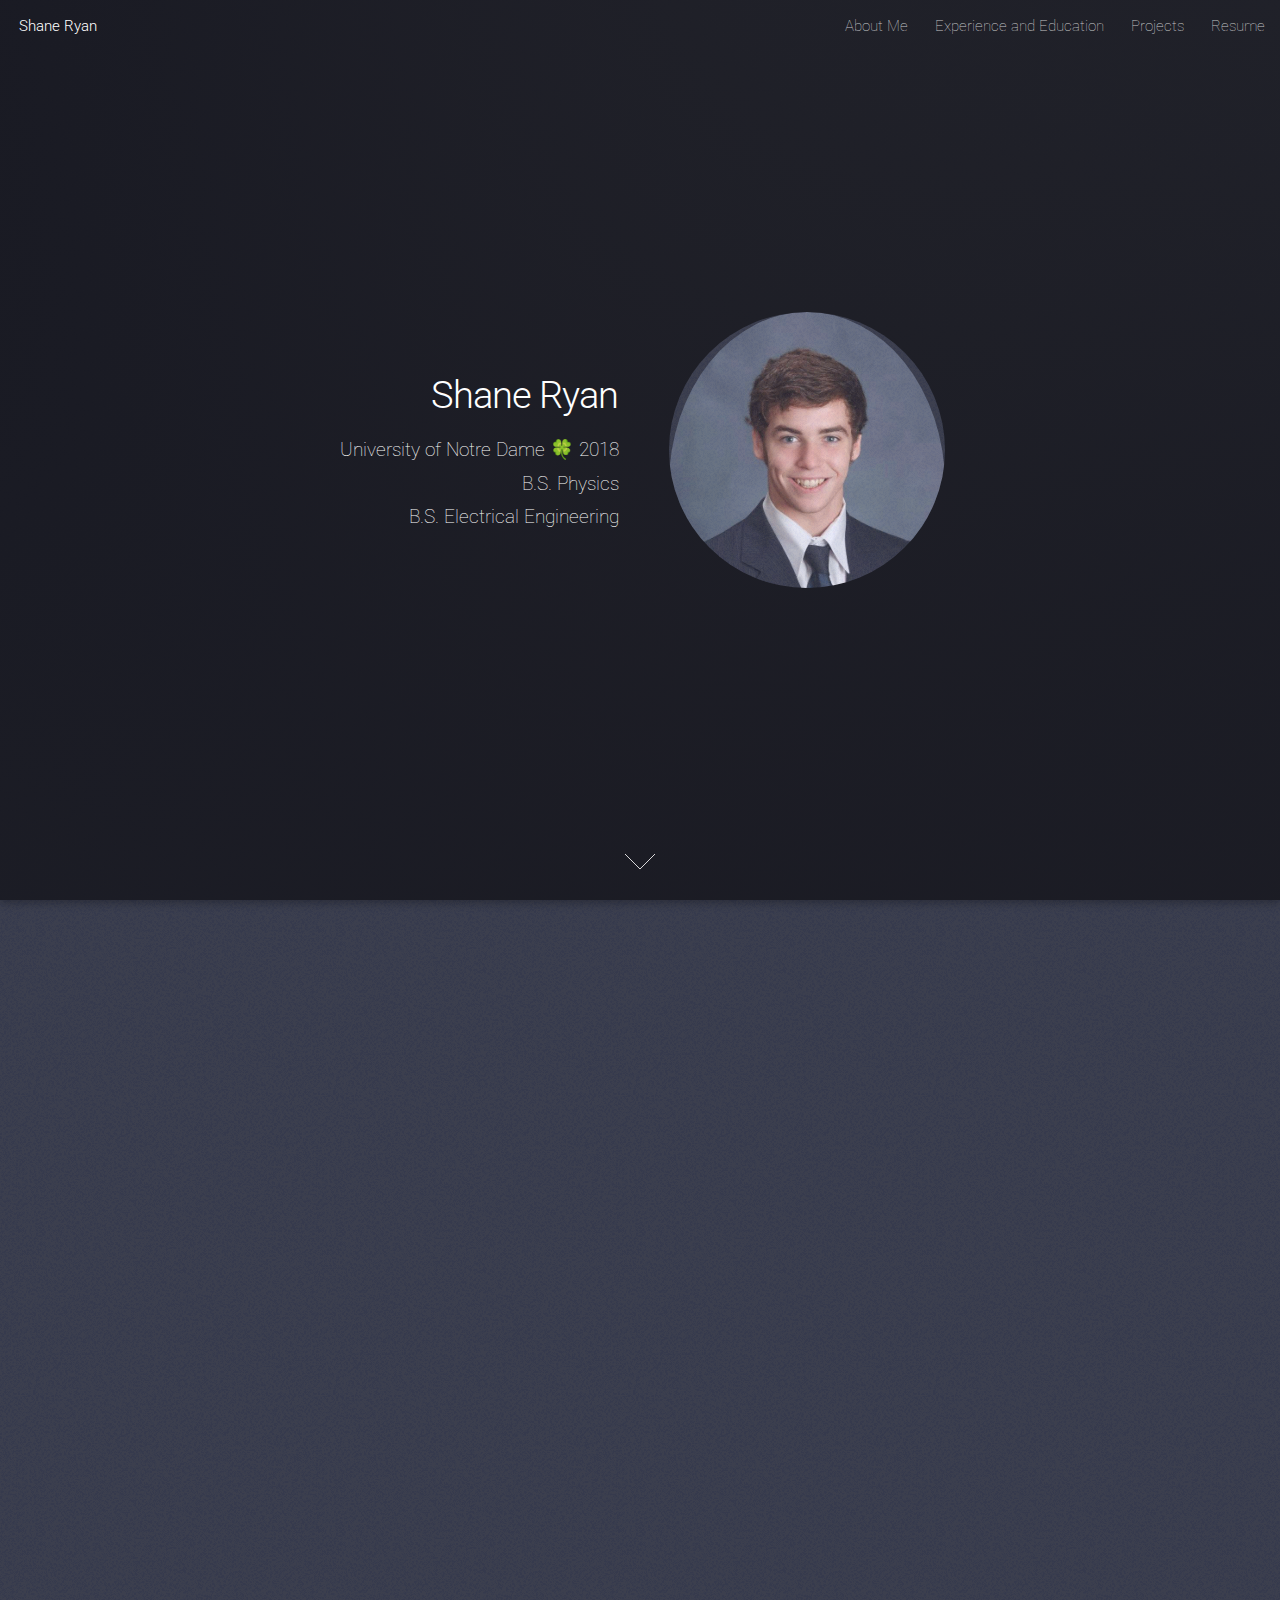
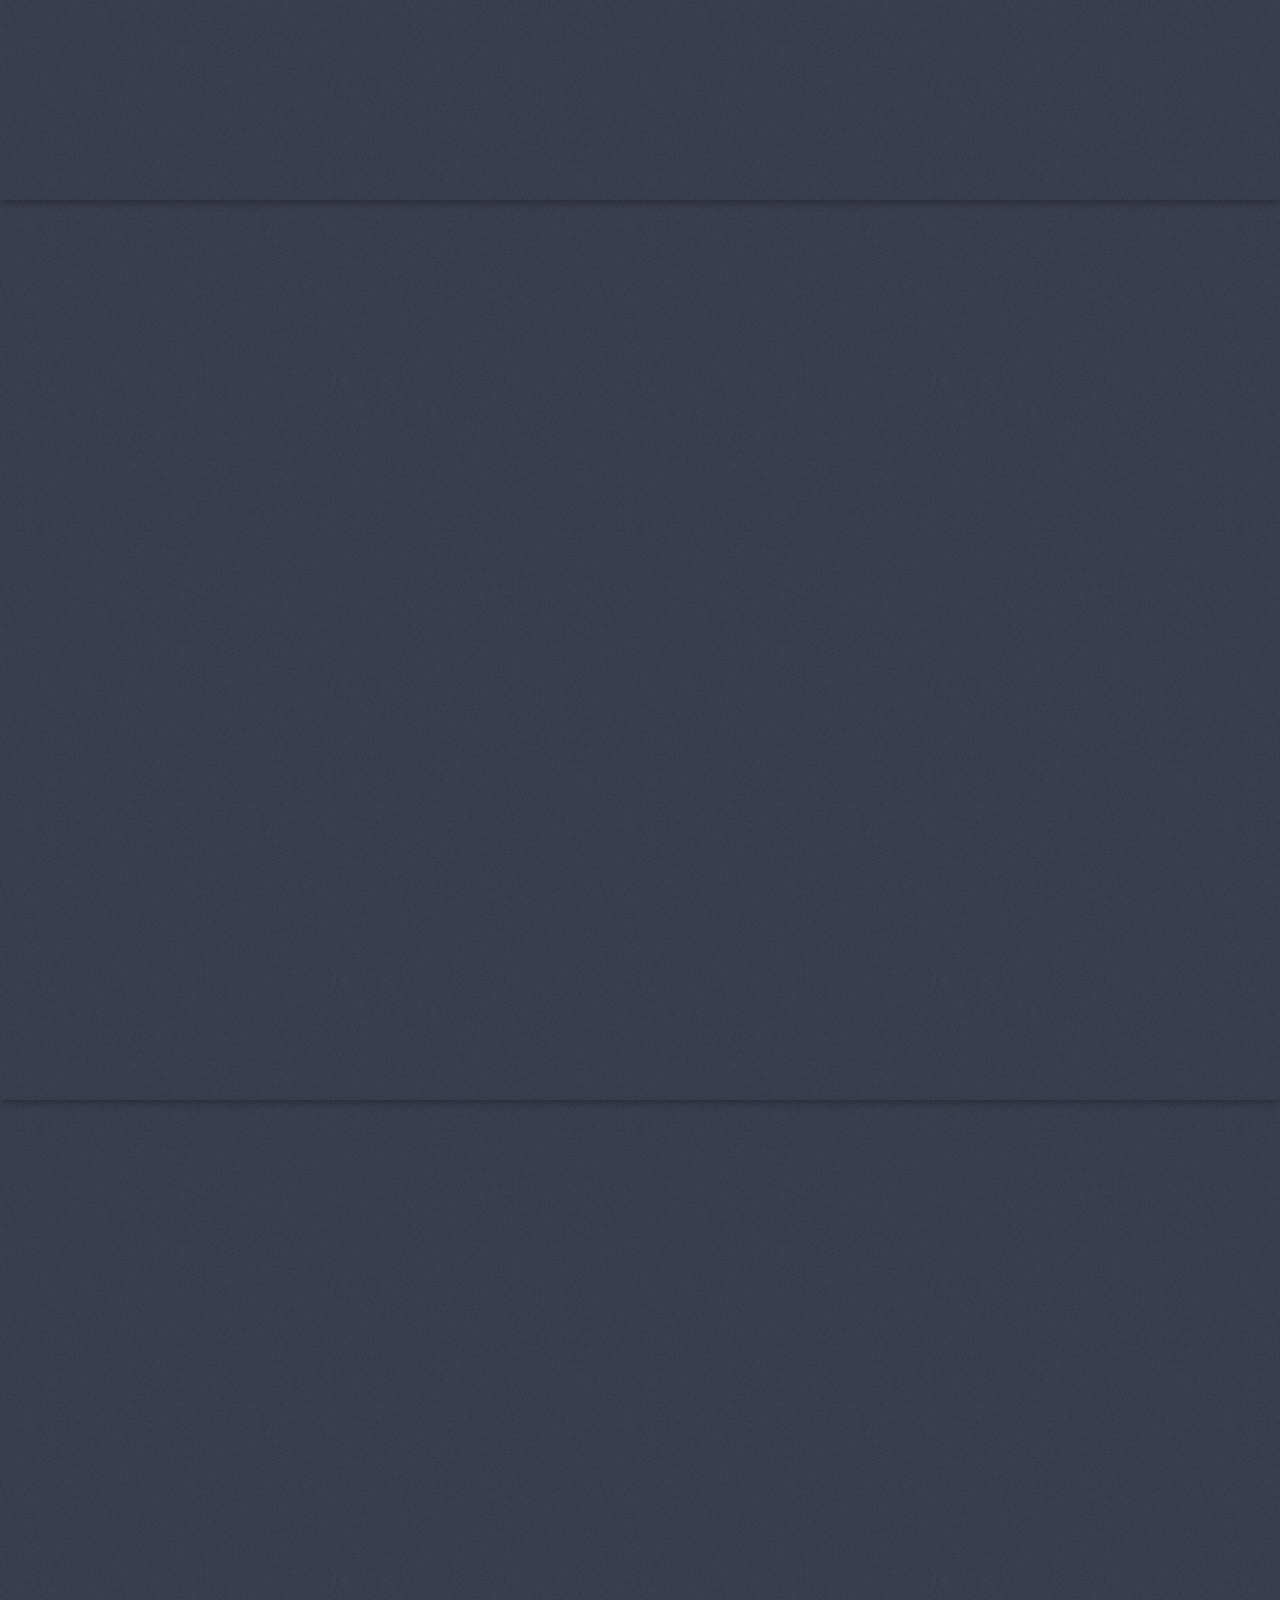
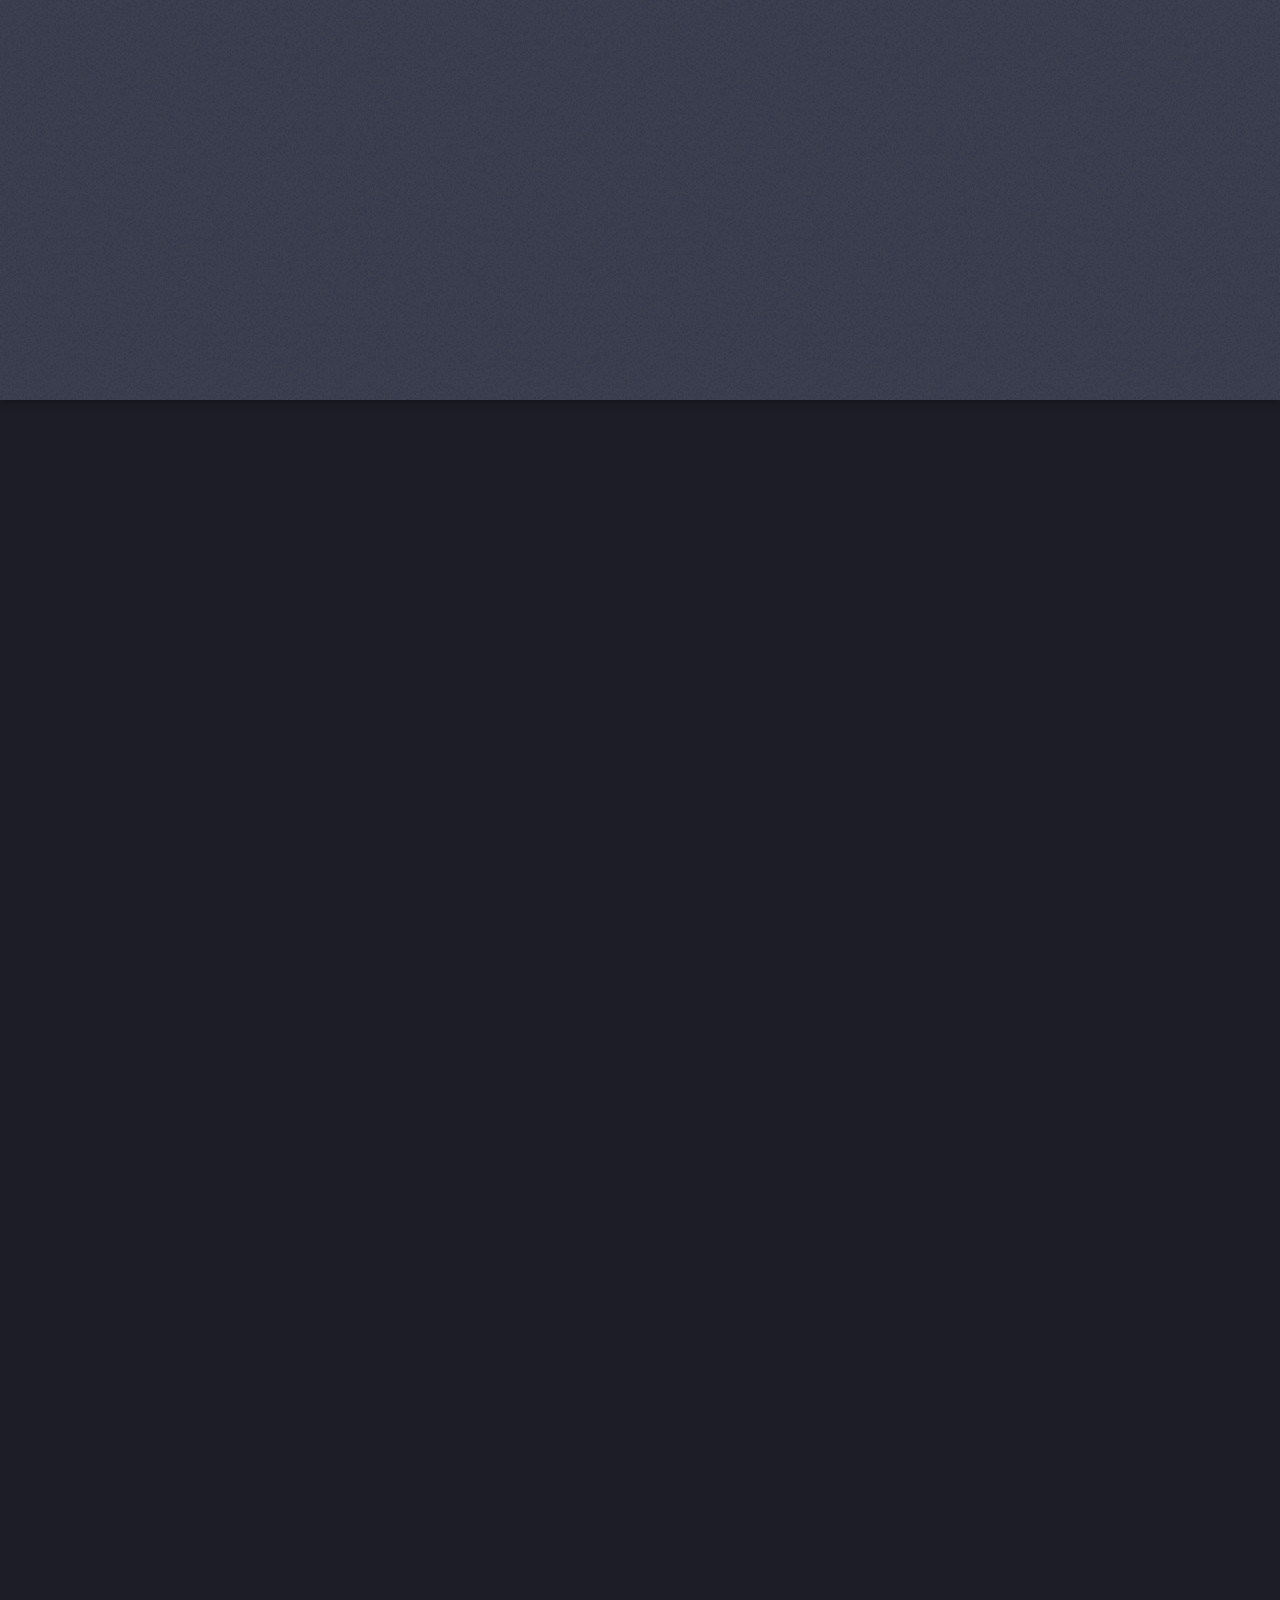
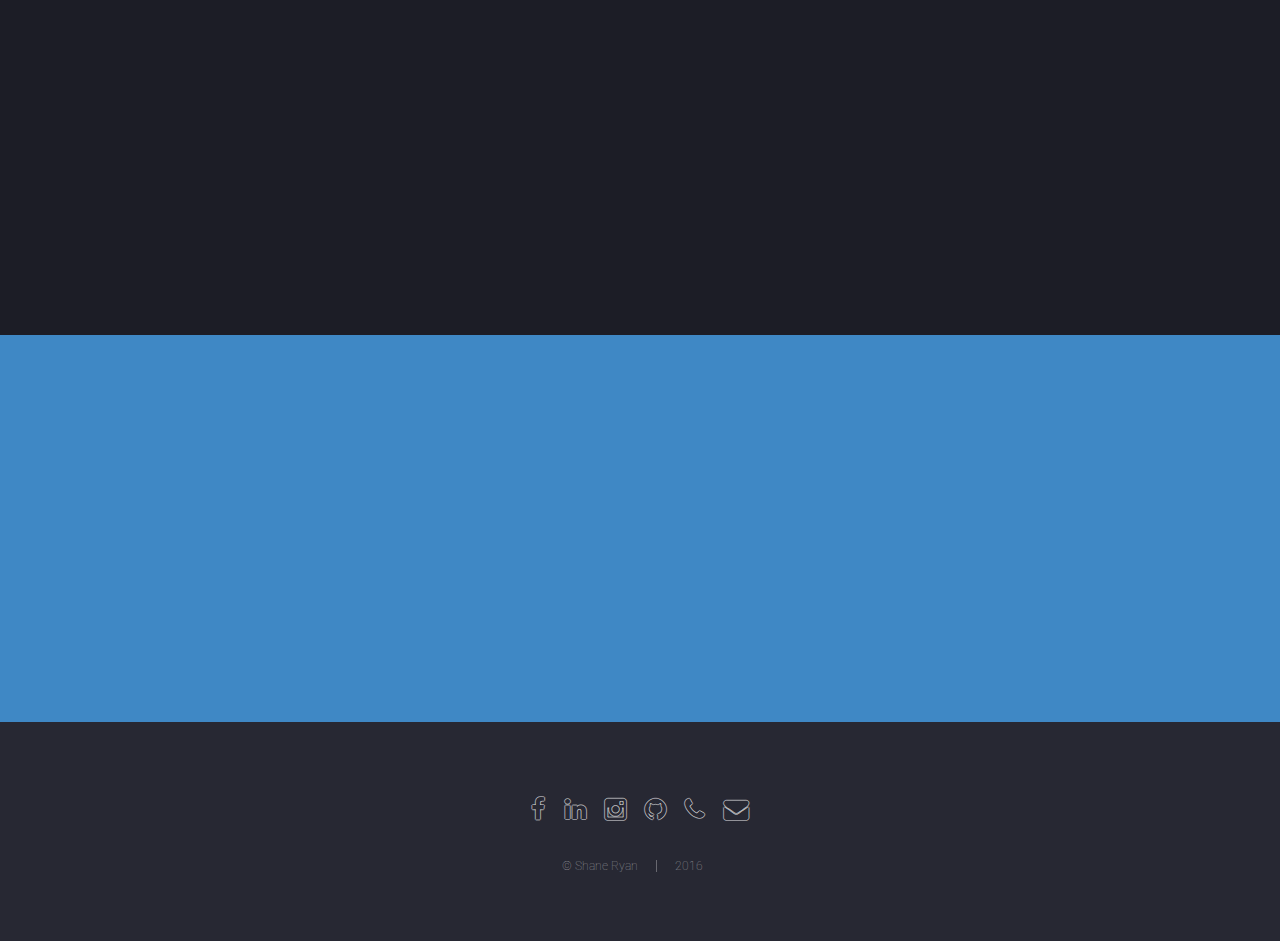
==== commit 0035bc91: "updating honors and awards" ====
--- a/index.html
+++ b/index.html
@@ -214,11 +214,11 @@
 									<span class="icon alt major fa-university"></span>
 									<h3>Trustey Engineering Scholar</h3>
 									<p>Engineering <a href="http://financialaid.nd.edu/prospective-students/funding/merit-based-assistance/trustey-family-scholar-award/">
-									Merit Scholarship</a>&nbsp;of $100,000 awarded to five Notre Dame students annually.</p>
+									Merit Scholarship</a>&nbsp;of $100,000 awarded to six Notre Dame students annually.</p>
 								</section>
 
 								<section class="4u$ 6u$(medium) 12u$(xsmall)">
-									<span class="icon alt major fa-flask"></span>
+									<span class="icon alt major fa-rocket"></span>
 									<h3>Rocketry Team Squad Leader</h3>
 									<p>One of three Squad Leaders on the <a href="http://www.nasa.gov/audience/forstudents/studentlaunch/home/">
 									NASA sponsored</a>&nbsp;Notre Dame Rocketry Team.</p>
@@ -233,8 +233,8 @@
 								<section class="4u 6u$(medium) 12u$(xsmall)">
 									<span class="icon alt major fa-file-text"></span>
 									<h3>Co-Author of Two Scientific Papers</h3>
-                                    <p>Listed as co-author of <a href="RF_Carpet_Repelling_Force-v7.pdf">two publications</a>&nbsp;in 
-                                    a prominent nuclear science journal.</p>
+                                    <p>Co-authored a <a href="RF_Carpet_Repelling_Force-v7.pdf">current nuclear science publication</a>&nbsp;and 
+                                    <a href="APS_Presentation_Abstract_PSF15.pdf">presented</a>&nbsp;at an <a href="http://meetings.aps.org/Meeting/PSF15/Session/D1.8">APS meeting</a>.</p>
 								</section>
 
 								<section class="4u$ 6u(medium) 12u$(xsmall)">
@@ -249,12 +249,15 @@
 								</section>
 
 								<section class="4u 6u(medium) 12u$(xsmall)">
-									<span class="icon alt major fa">
-										<p></p>
-											<p><h2>5</h2></p>
-									</span>
+                                    <span class="icon alt major fa-trophy"></span>
 									<h3>National AP Scholar</h3>
 									<p>Earned by scoring 5's on eleven rigorous AP exams.</p>
+								</section>
+
+								<section class="4u$ 6u(medium) 12u$(xsmall)">
+									<span class="icon alt major fa-flask"></span>
+									<h3>MIT Lincoln Laboratory</h3>
+                                    <p>Excelled as a Defense Research Intern for Lincoln's <a href="http://www.ll.mit.edu/mission/electronics/aet.html">Advanced Technology Division</a>&nbsp;, Group 89 - Quantum Information and Nanosystems.</p>
 								</section>
 
 								<section class="4u 6u$(medium) 12u$(xsmall)">
@@ -267,11 +270,6 @@
 									<a href="https://en.wikipedia.org/wiki/ACT_(test)#Score_cumulative_percentages_and_comparison_with_SAT" >Statistics</a></p>
 								</section>
                                 
-								<section class="4u$ 6u(medium) 12u$(xsmall)">
-									<span class="icon alt major fa-trophy"></span>
-									<h3>National Merit Semifinalist</h3>
-									<p>Excelled in nationally standardized testing prior to the SAT and ACT.</p>
-								</section>
 							</div>
 						</div>
 						<footer class="major">
@@ -307,7 +305,7 @@
 					<ul class="icons">
 						<li><a href="https://www.facebook.com/shane.1027" class="icon alt fa-facebook"><span class="label">Facebook</span></a></li>
 						<li><a href="#" class="icon alt fa-linkedin"><span class="label">LinkedIn</span></a></li>
-						<li><a href="https://www.instagram.com/sryan1027/" class="icon alt fa-instagram"><span class="label">Instagram</span></a></li>
+						<li><a href="https://www.instagram.com/shaneshanecomeback/" class="icon alt fa-instagram"><span class="label">Instagram</span></a></li>
 						<li><a href="https://www.github.com/shane1027" class="icon alt fa-github"><span class="label">GitHub</span></a></li>
 						<li><a href="tel:1-847-962-1708" class="icon alt fa-phone"><span class="label">Phone</span></a></li>
 						<li><a href="mailto:sryan8@nd.edu" class="icon alt fa-envelope"><span class="label">Email</span></a></li>
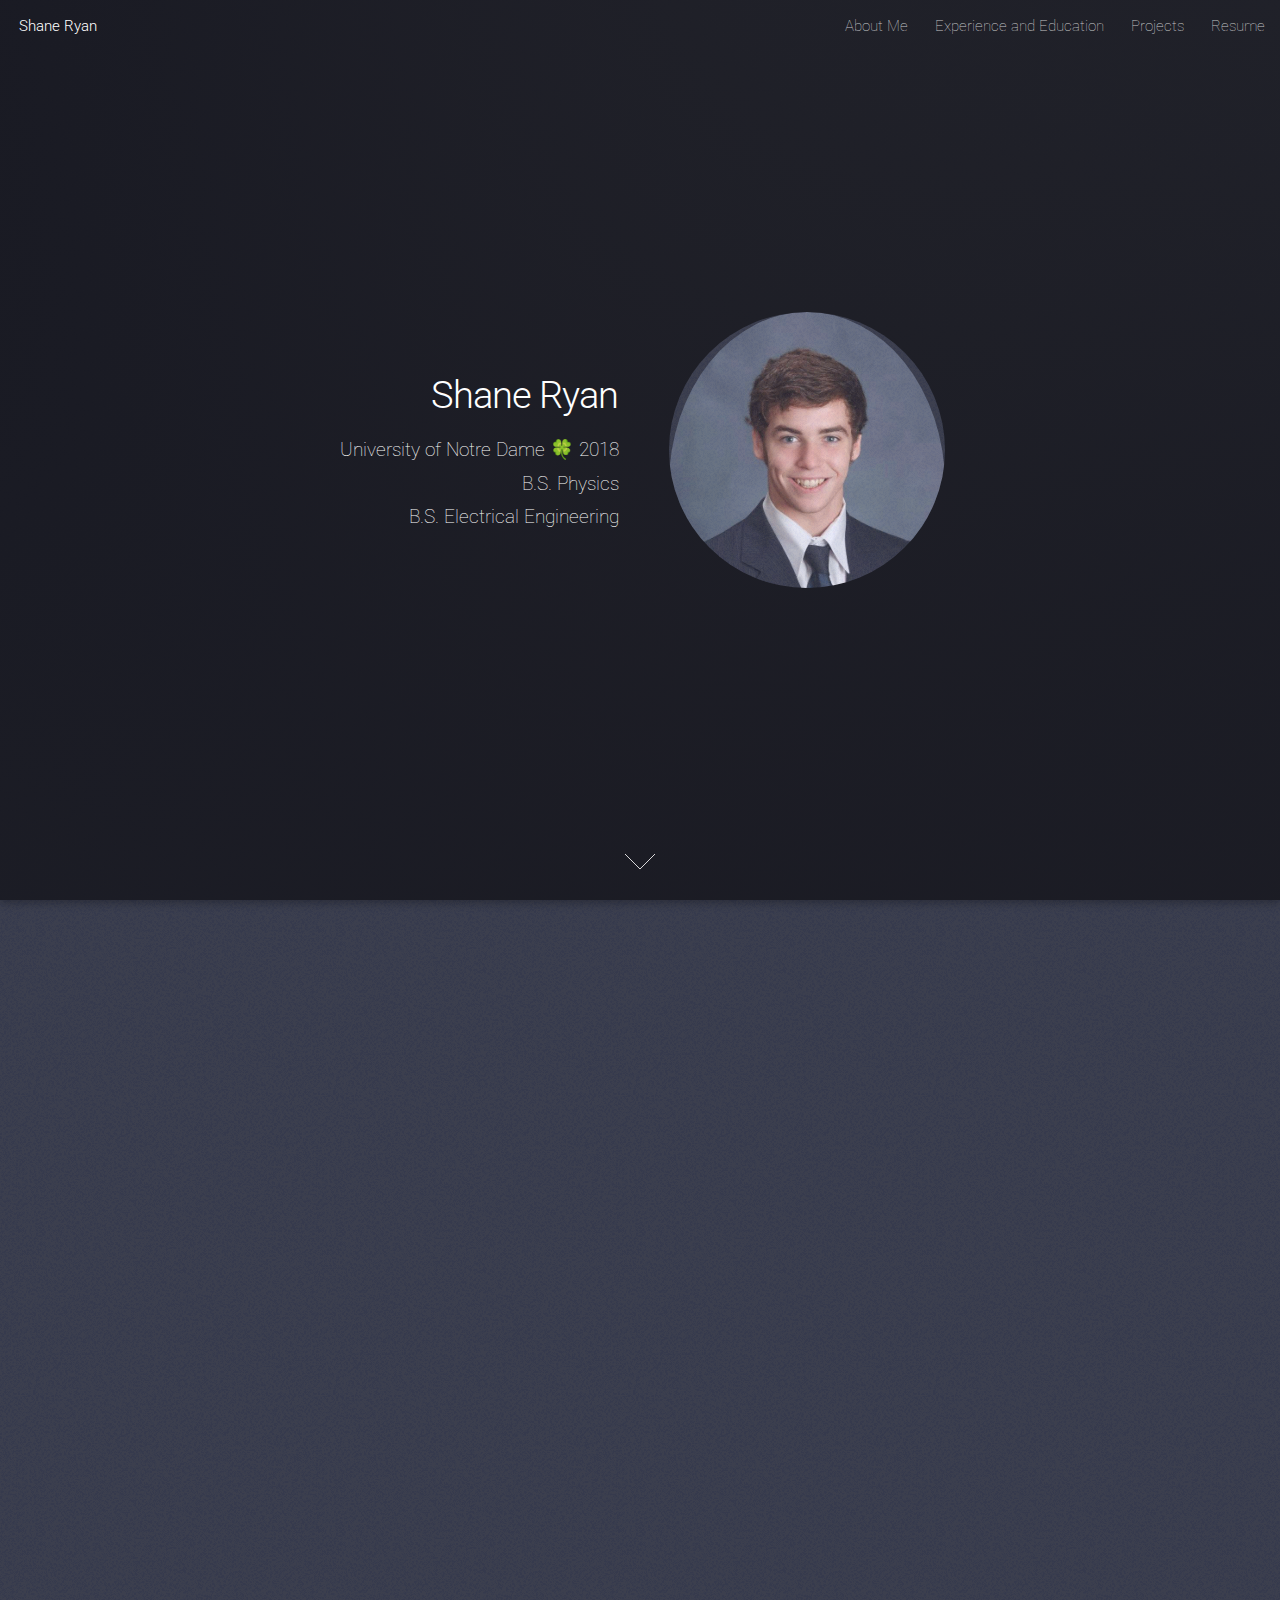
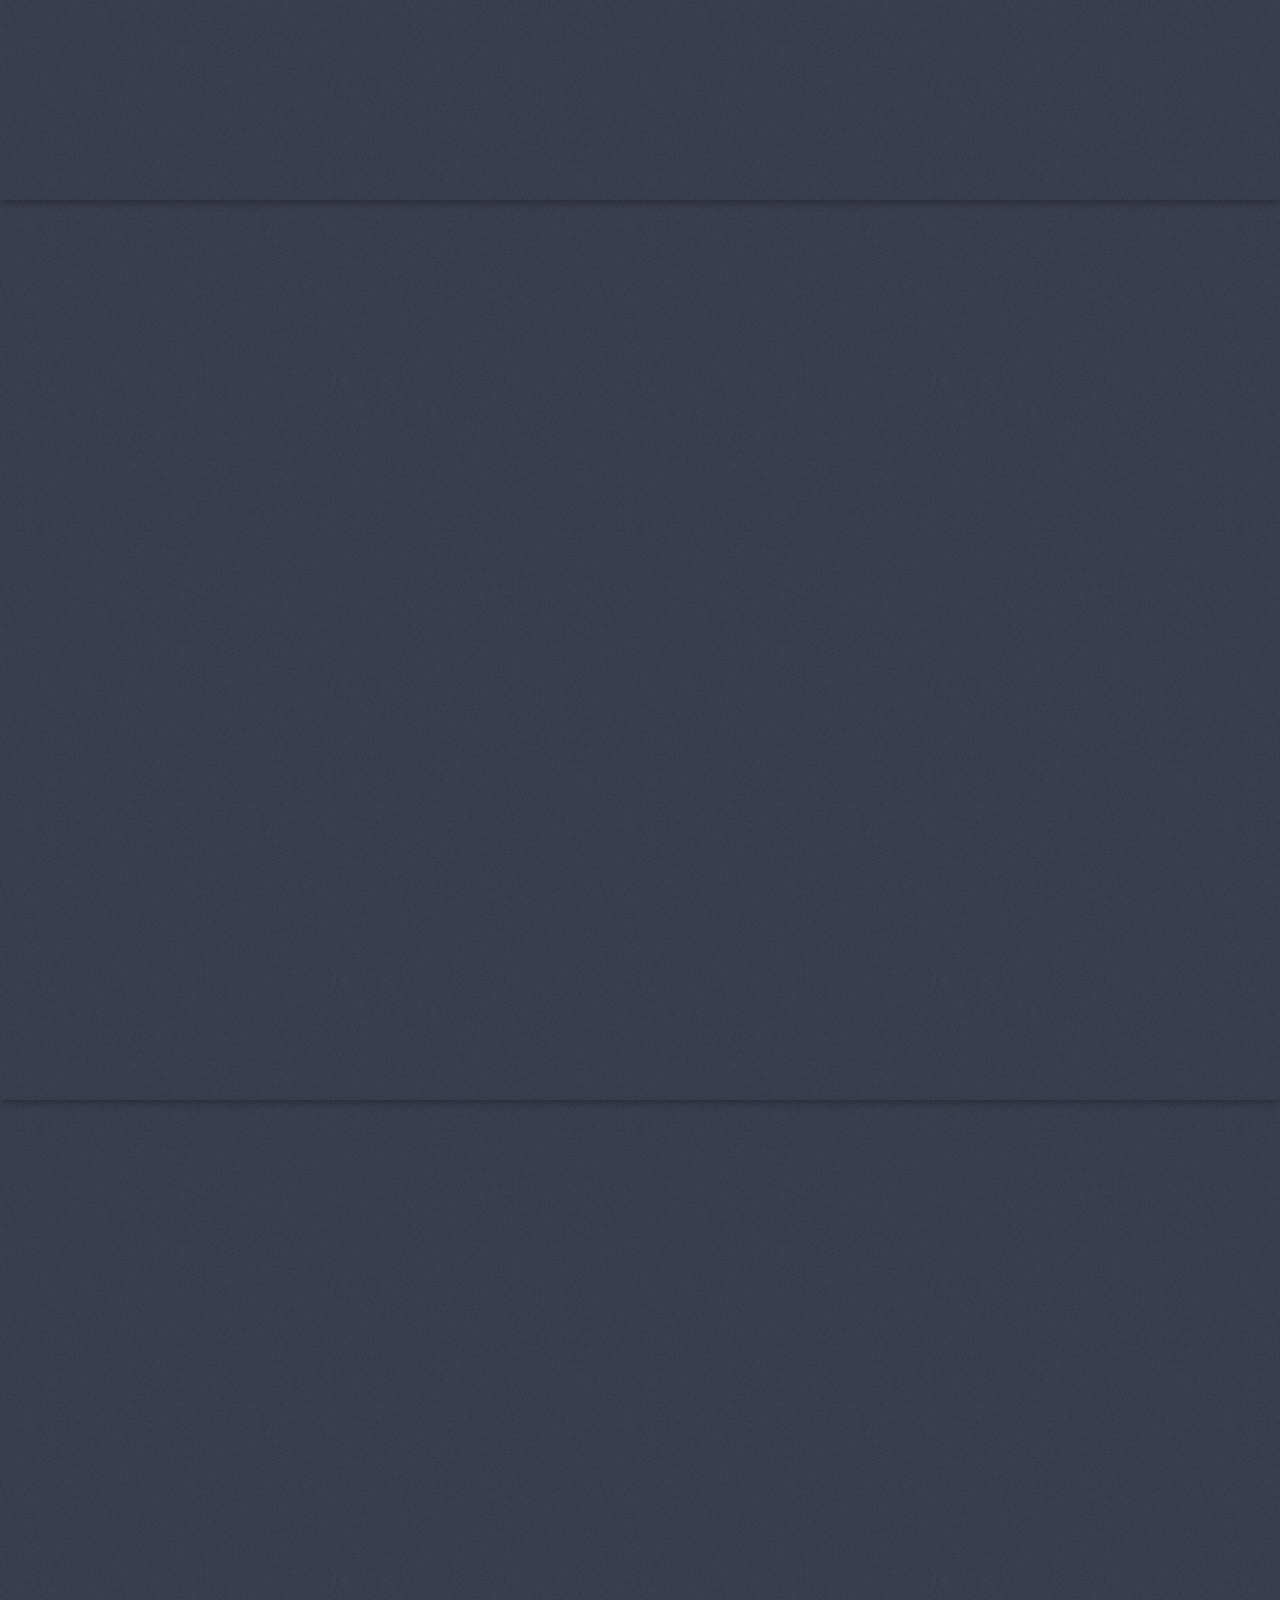
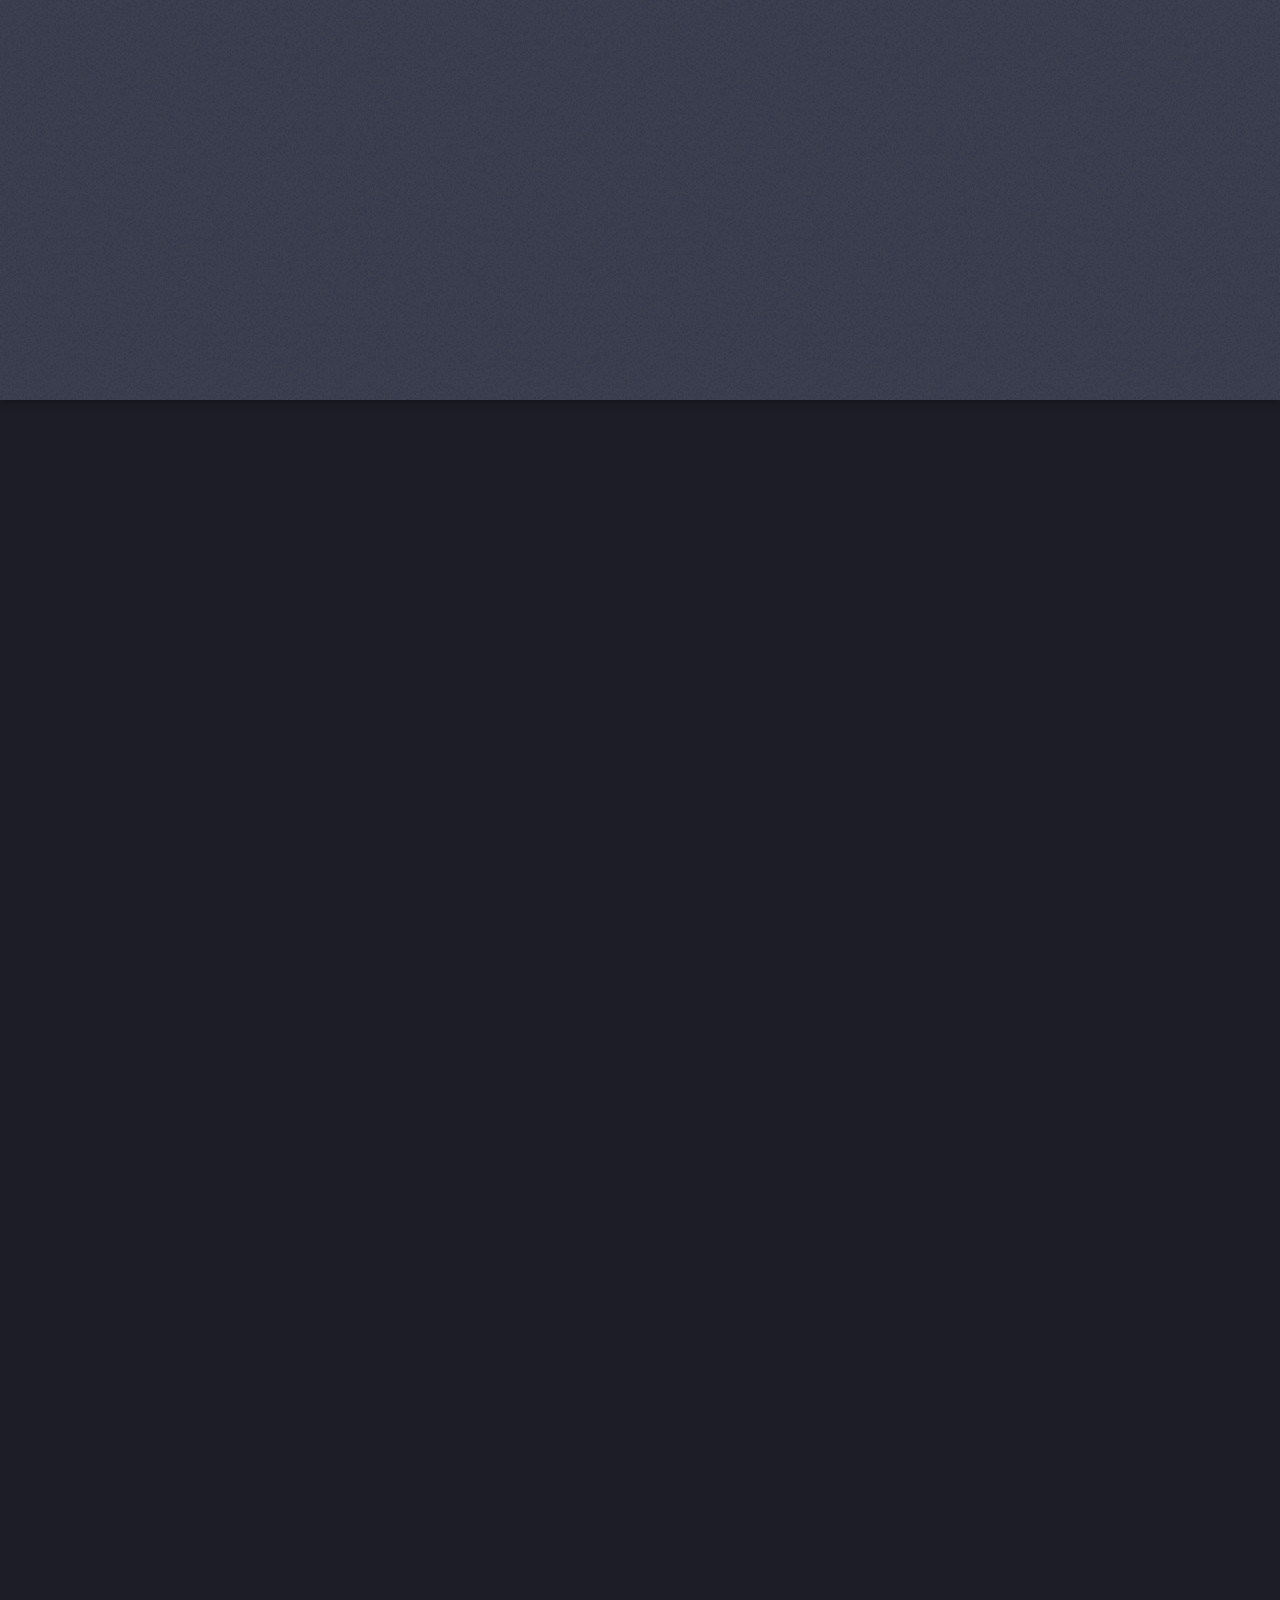
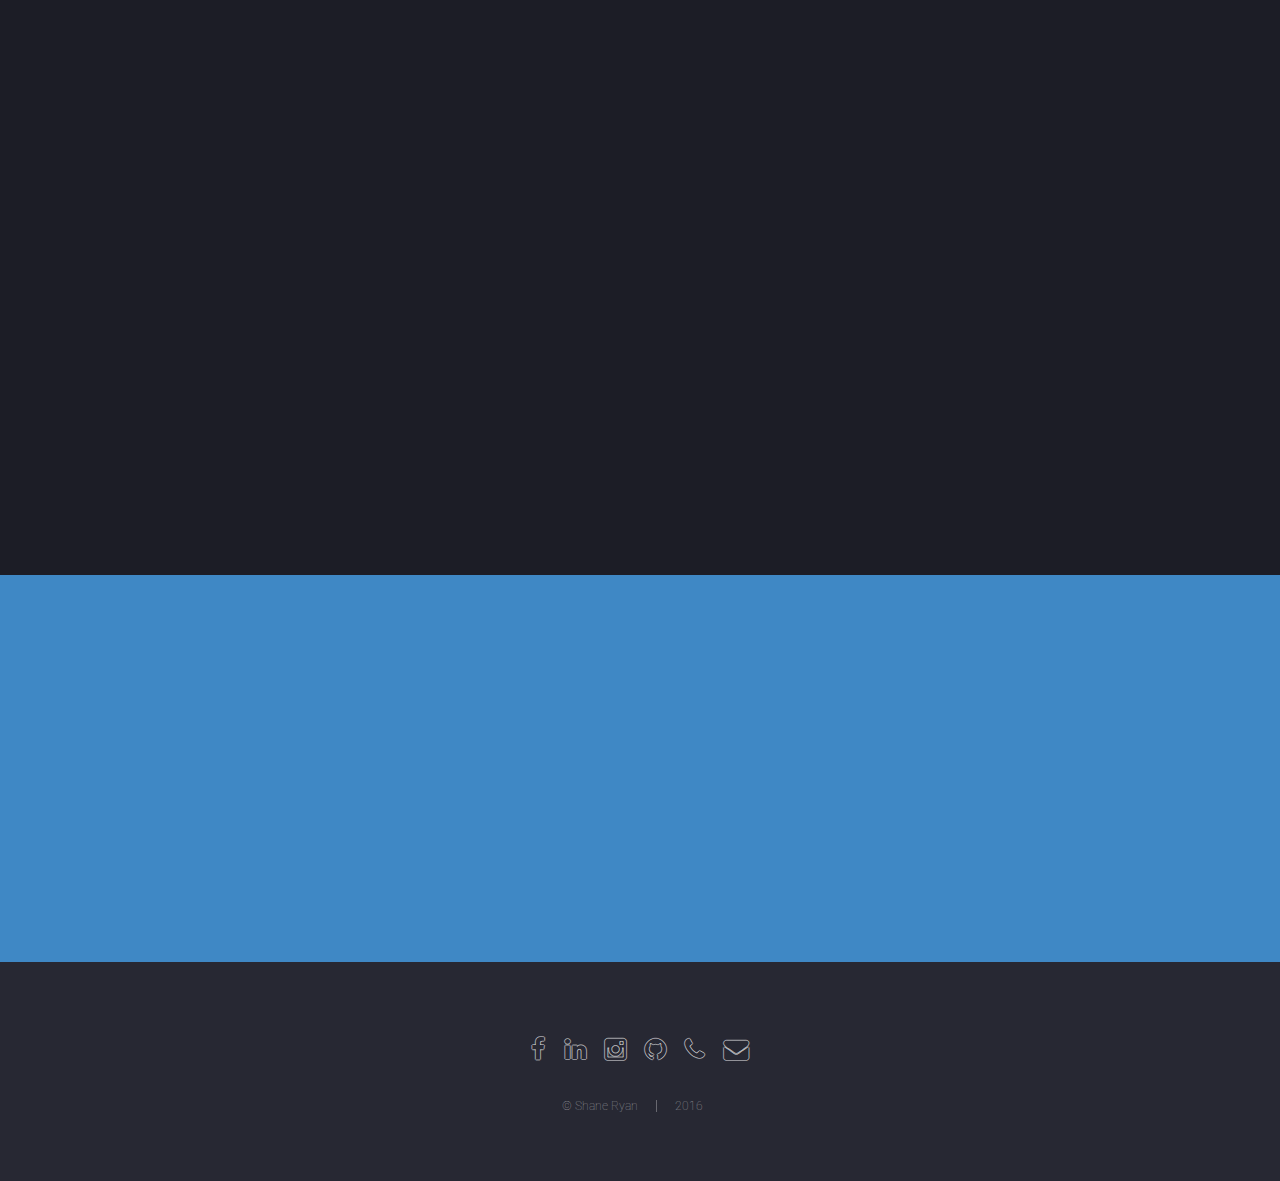
==== commit d91b21da: "changing experience" ====
--- a/index.html
+++ b/index.html
@@ -45,11 +45,12 @@
 									<li><a href="projects.html">Vintage Motorcycle Restoration</a></li>
 									<li><a href="projects.html">POV Display</a></li>
 									<li><a href="projects.html">3D Printed Drone</a></li>
-									<li><a href="projects.html">Snapchat Group Server</a></li>
-									<li><a href="projects.html">Internet Connected Keurig K40</a></li>
+									<li><a href="https://github.com/shane1027/UniChat">Snapchat Group Server</a></li>
+									<li><a href="https://github.com/shane1027/SmartKeurig">Internet Connected Keurig K40</a></li>
 									<li><a href="projects.html">Dorm Mail Notification System</a></li>
-									<li><a href="projects.html">NDRT Communications Payload</a></li>
-									<li><a href="projects.html">NDRT Air Braking Payload</a></li>
+									<li><a href="https://github.com/shane1027/NDRT-Comms-Payload">NDRT Communications Payload</a></li>
+									<li><a href="https://github.com/shane1027/NDRT-Air-Braking-Control">NDRT Air Braking Payload</a></li>
+                                    <li><a href="https://github.com/shane1027/EE30321">EE30321 - Embedded Systems</a></li>
 								</ul>
 							</li>
 							<li>
@@ -138,16 +139,15 @@
 							<p>Here's what I have to offer</p>
 						</header>
 						<ul>
-							<li>Proficient C Programmer</li>
-							<li>Knowledge of C++, MATLAB, and Shell Scripting</li>
+							<li>Proficient C and C++ Programmer</li>
+                            <li>Knowledge of MATLAB and Python</li>
 							<li>CAD - EAGLE, SolidWorks, Creo</li>
+							<li>Arch Linux User - Shell Scripting, Git, VIM</li>
 							<li>Laser Cutting and 3D Printing</li>
-							<li>Electonic Systems and PCB Designgi</li>
-							<li>PIC and AVR Microcontroller Enthusiast</li>
+							<li>Electonic Systems and PCB Design</li>
+							<li>Embedded C and Assembly Programming - PIC and AVR</li>
 							<li>PID Control Experience</li>
 							<li>HAM Radio Technicians License</li>
-							<li>Experienced Linux User - Arch, git, VIM</li>
-							<li>Learning Swift, HTML5 + CSS, Python, and PIC24 Assembly</li>
 							<li>Excellent Comprehension and Problem Solving</li>
 							<li>Thrive in Fast-Paced Environments</li>
 							<li>Leader and Teammate</li>
@@ -168,23 +168,22 @@
 							<p>Jobs and Leadership Positions</p>
 						</header>
 						<ul>
+							<h5><a href="http://www.ll.mit.edu/index.html">MIT Lincoln Laboratory</a></h5>
+								<ul>
+								<li>Led independent silicon photonics project</li>
+								<li>Designed and implemented automated data aquisition and analysis system in use today</li>
+								</ul>
+							<h5><a href="http://ndrocketteam.com/#/team">Notre Dame Rocketry Team Squad Leader</a></h5>
+								<ul>
+								<li>Designed communications payload</li>
+								<li>Overcame technical constraints</li>
+								<li>Delegated work, managed people</li>
+								</ul>
 							<h5><a href="https://www3.nd.edu/~nsl/html/people_students.html">Nuclear Research Lab Assistant</a></h5>
 								<ul>
 								<li>Designed high-voltage systems</li>
 								<li>Collected and analyzed data</li>
 								<li>Coauthored two scientific papers</li>
-								</ul>
-							<h5><a href="http://www3.nd.edu/~opto/">Optoelectronic Research Group Assistant</a></h5>
-								<ul>
-								<li>Repaired Class III water-cooled HeNe laser</li>
-								<li>Characterized modes of said laser</li>
-								<li>Assist in miscellaneous lab tasks currently</li>
-								</ul>
-							<h5><a href="http://ndrocketteam.com/#/team">Notre Dame Rocketry Team Squad Leader</a></h5>
-								<ul>
-								<li>Designed communications payload</li>
-								<li>Overcame technical constraints</li>
-								<li>Delegated work, managed people</li>
 								</ul>
 						</ul>
 						<ul class="actions">
@@ -203,6 +202,27 @@
 						</header>
 						<div class="box alt">
 							<div class="row uniform">
+
+								<section class="4u$ 6u(medium) 12u$(xsmall)">
+									<span class="icon alt major fa-flask"></span>
+									<h3>MIT Lincoln Laboratory</h3>
+                                    <p>Excelled as a Defense <a href="https://www.ll.mit.edu/college/summerprogram.html">Research Intern</a>&nbsp; for Lincoln's <a href="http://www.ll.mit.edu/mission/electronics/aet.html">Advanced Technology Division</a>&nbsp;.</p> 
+								</section>
+								
+                                <section class="4u 6u$(medium) 12u$(xsmall)">
+									<span class="icon alt major fa-file-text"></span>
+									<h3>Co-Author of Two Scientific Papers</h3>
+                                    <p>Co-authored a <a href="RF_Carpet_Repelling_Force-v7.pdf">current nuclear science publication</a>&nbsp;and 
+                                    <a href="APS_Presentation_Abstract_PSF15.pdf">presented</a>&nbsp;at an <a href="http://meetings.aps.org/Meeting/PSF15/Session/D1.8">APS meeting</a>.</p>
+								</section>
+
+								<section class="4u$ 6u$(medium) 12u$(xsmall)">
+									<span class="icon alt major fa-rocket"></span>
+									<h3>Rocketry Team Squad Leader</h3>
+									<p>One of three Squad Leaders on Notre Dame's <a href="http://www.nasa.gov/audience/forstudents/studentlaunch/home/">
+									NASA sponsored</a>&nbsp;Student Launch Rocketry Team.</p>
+								</section>
+
 								<section class="4u 6u$(medium) 12u$(xsmall)">
 									<span class="icon alt major fa-gears"></span>
 									<h3>Engineering Honors Program</h3>
@@ -213,28 +233,14 @@
 								<section class="4u 6u(medium) 12u$(xsmall)">
 									<span class="icon alt major fa-university"></span>
 									<h3>Trustey Engineering Scholar</h3>
-									<p>Engineering <a href="http://financialaid.nd.edu/prospective-students/funding/merit-based-assistance/trustey-family-scholar-award/">
+                                    <p>Engineering <a href=http://meritscholarships.nd.edu/scholarships/trustey-family-scholars-program/>
 									Merit Scholarship</a>&nbsp;of $100,000 awarded to six Notre Dame students annually.</p>
-								</section>
-
-								<section class="4u$ 6u$(medium) 12u$(xsmall)">
-									<span class="icon alt major fa-rocket"></span>
-									<h3>Rocketry Team Squad Leader</h3>
-									<p>One of three Squad Leaders on the <a href="http://www.nasa.gov/audience/forstudents/studentlaunch/home/">
-									NASA sponsored</a>&nbsp;Notre Dame Rocketry Team.</p>
 								</section>
 
 								<section class="4u 6u(medium) 12u$(xsmall)">
 									<span class="icon alt major fa-graduation-cap"></span>
 									<h3>Prospect High School Valedictorian</h3>
 									<p>Number 1 of 525 in my <a href="http://www.usnews.com/education/best-high-schools/illinois/districts/township-high-school-district-214/prospect-high-school-6471">school</a>&nbsp;and highest GPA in the school district.</p>
-								</section>
-
-								<section class="4u 6u$(medium) 12u$(xsmall)">
-									<span class="icon alt major fa-file-text"></span>
-									<h3>Co-Author of Two Scientific Papers</h3>
-                                    <p>Co-authored a <a href="RF_Carpet_Repelling_Force-v7.pdf">current nuclear science publication</a>&nbsp;and 
-                                    <a href="APS_Presentation_Abstract_PSF15.pdf">presented</a>&nbsp;at an <a href="http://meetings.aps.org/Meeting/PSF15/Session/D1.8">APS meeting</a>.</p>
 								</section>
 
 								<section class="4u$ 6u(medium) 12u$(xsmall)">
@@ -252,12 +258,6 @@
                                     <span class="icon alt major fa-trophy"></span>
 									<h3>National AP Scholar</h3>
 									<p>Earned by scoring 5's on eleven rigorous AP exams.</p>
-								</section>
-
-								<section class="4u$ 6u(medium) 12u$(xsmall)">
-									<span class="icon alt major fa-flask"></span>
-									<h3>MIT Lincoln Laboratory</h3>
-                                    <p>Excelled as a Defense Research Intern for Lincoln's <a href="http://www.ll.mit.edu/mission/electronics/aet.html">Advanced Technology Division</a>&nbsp;, Group 89 - Quantum Information and Nanosystems.</p>
 								</section>
 
 								<section class="4u 6u$(medium) 12u$(xsmall)">
